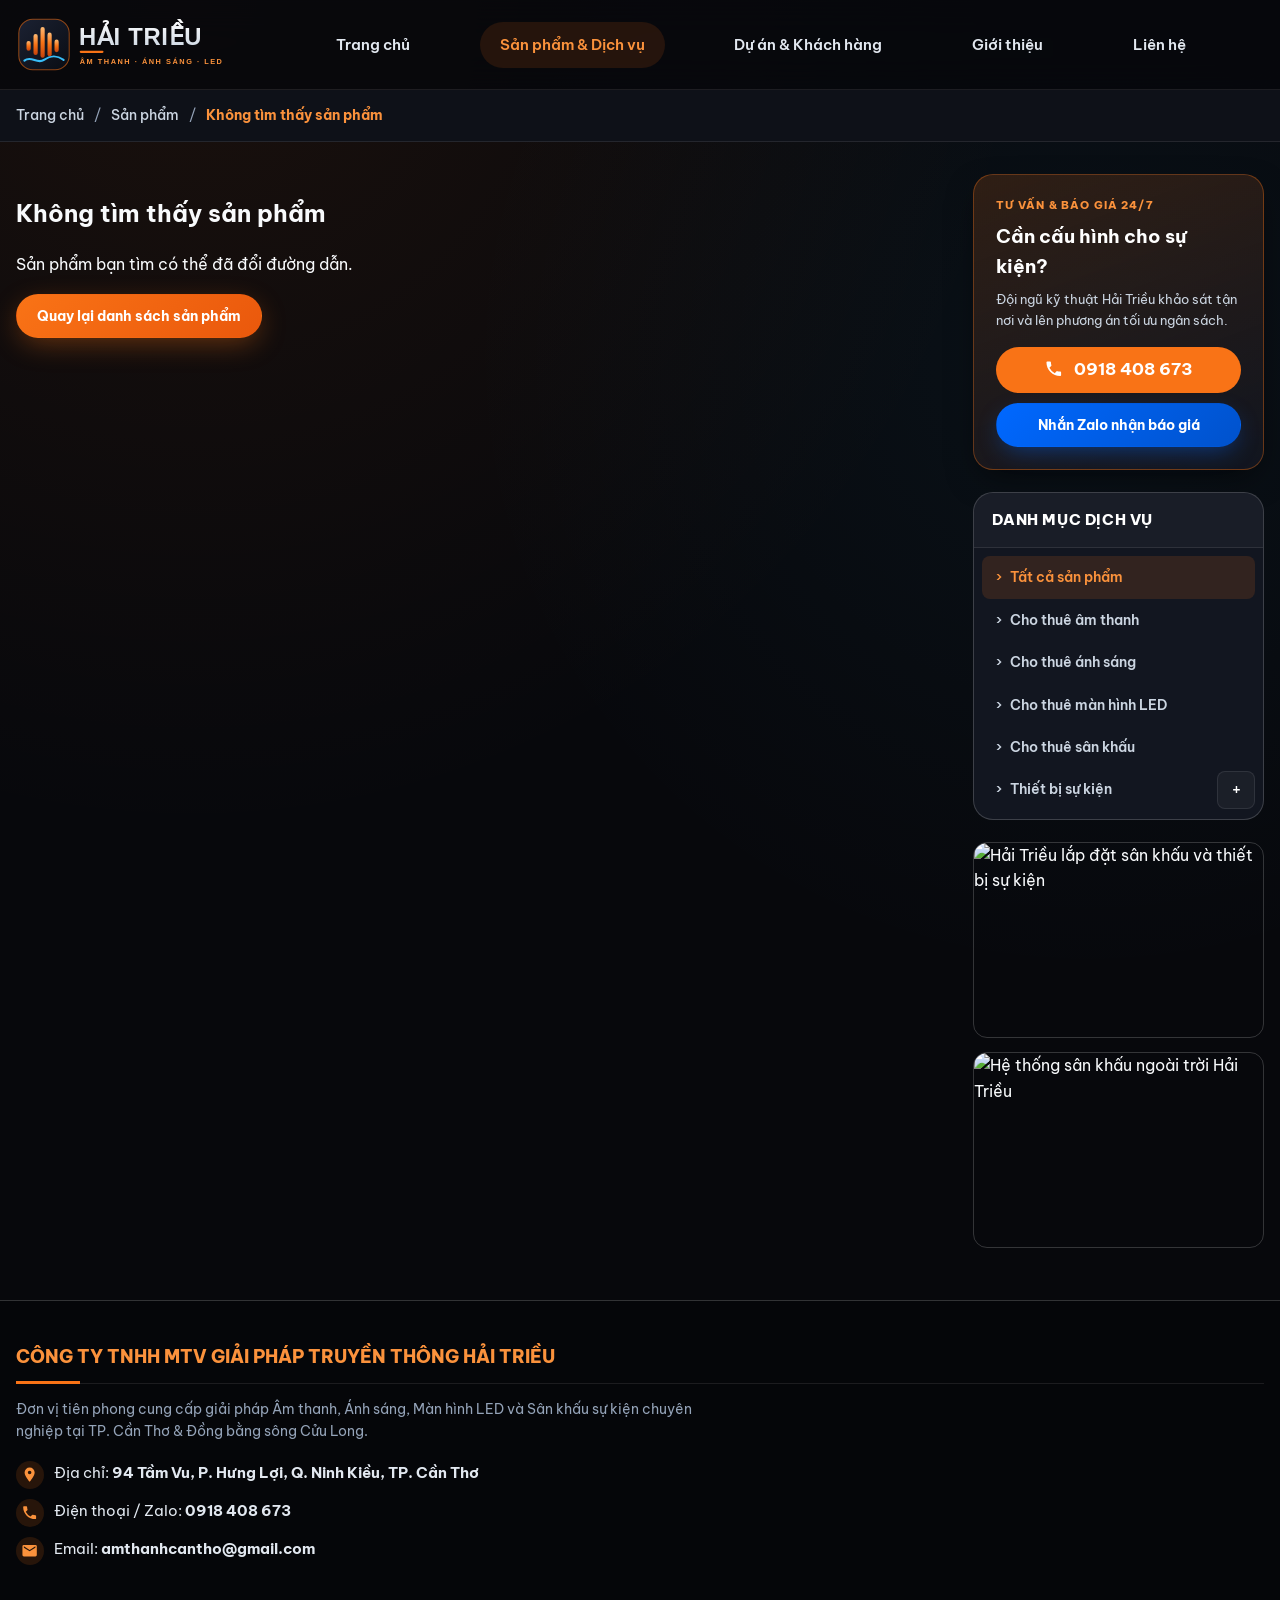
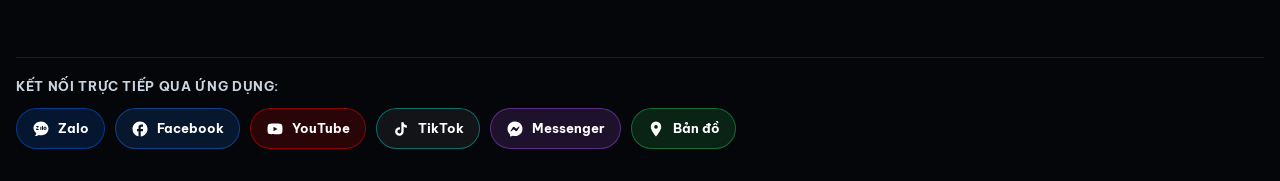
==== chi-tiet-san-pham.html @ ef167475 "up code lan 1" ====
<!doctype html>
<html lang="vi">
<head>
  <meta charset="utf-8">
  <meta name="viewport" content="width=device-width, initial-scale=1">
  <meta name="theme-color" content="#07080c">
  <title>Chi tiết sản phẩm | Công ty Hải Triều</title>
  <link rel="preconnect" href="https://fonts.googleapis.com">
  <link rel="preconnect" href="https://fonts.gstatic.com" crossorigin>
  <link href="https://fonts.googleapis.com/css2?family=Be+Vietnam+Pro:wght@400;500;600;700;800&display=swap" rel="stylesheet">
  <link rel="stylesheet" href="assets/css/styles.css">
</head>
<body class="subpage" data-page="product-detail">
  <header class="site-header">
    <div class="header-inner">
      <a class="brand" href="index.html" aria-label="Hải Triều - về trang chủ">
        <img id="brand-logo" src="" alt="Logo Hải Triều">
      </a>
      <nav class="primary-menu" id="primary-menu" aria-label="Điều hướng chính">
        <a class="nav-link" href="index.html">Trang chủ</a>
        <div class="nav-item nav-item--products is-current" id="products-nav">
          <div class="products-nav-row">
            <a class="nav-link is-current" href="san-pham.html?view=all">Sản phẩm & Dịch vụ</a>
            <button class="submenu-toggle" id="submenu-toggle" type="button"
                    aria-controls="products-submenu" aria-expanded="false"
                    aria-label="Mở danh mục sản phẩm">⌄</button>
          </div>
          <div class="products-submenu" id="products-submenu" aria-label="Danh mục sản phẩm">
            <a href="san-pham.html?danh-muc=cho-thue-am-thanh">Cho thuê âm thanh</a>
            <a href="san-pham.html?danh-muc=cho-thue-anh-sang">Cho thuê ánh sáng</a>
            <a href="san-pham.html?danh-muc=cho-thue-man-hinh-led">Cho thuê màn hình LED</a>
            <a href="san-pham.html?danh-muc=cho-thue-san-khau">Cho thuê sân khấu</a>
            <a href="san-pham.html?danh-muc=thiet-bi">Thiết bị sự kiện</a>
          </div>
        </div>
        <a class="nav-link" href="khach-hang.html">Dự án & Khách hàng</a>
        <a class="nav-link" href="gioi-thieu.html">Giới thiệu</a>
        <a class="nav-link" href="lien-he.html">Liên hệ</a>
      </nav>
      <div class="header-actions">
        <button class="menu-toggle" id="menu-toggle" type="button"
                aria-controls="primary-menu" aria-expanded="false"
                aria-label="Mở menu điều hướng">
          <span></span><span></span><span></span>
        </button>
      </div>
    </div>
  </header>

  <div class="breadcrumb">
    <div class="page-width">
      <a href="index.html">Trang chủ</a><span>/</span><a href="san-pham.html?view=all">Sản phẩm</a><span>/</span><span id="breadcrumb-current">Chi tiết sản phẩm</span>
    </div>
  </div>

  <main class="subpage-layout page-width">
    <section class="subpage-main" id="product-detail-content" aria-live="polite"></section>
    <aside class="subpage-sidebar" id="shared-sidebar"></aside>
  </main>

  <footer class="site-footer home-footer" id="site-footer">
    <div class="footer-inner page-width">
      <div class="footer-company">
        <h2>CÔNG TY TNHH MTV GIẢI PHÁP TRUYỀN THÔNG HẢI TRIỀU</h2>
        <p class="footer-tagline">Đơn vị tiên phong cung cấp giải pháp Âm thanh, Ánh sáng, Màn hình LED và Sân khấu sự kiện chuyên nghiệp tại TP. Cần Thơ & Đồng bằng sông Cửu Long.</p>
        <ul class="contact-list">
          <li>
            <span class="contact-icon" aria-hidden="true"><svg class="icon" viewBox="0 0 24 24"><path d="M12 2a7 7 0 0 0-7 7c0 5.2 7 13 7 13s7-7.8 7-13a7 7 0 0 0-7-7zm0 9.5A2.5 2.5 0 1 1 12 6.5a2.5 2.5 0 0 1 0 5z"/></svg></span>
            <span>Địa chỉ: <a href="https://www.google.com/maps?q=94%20T%E1%BA%A7m%20Vu%2C%20H%C6%B0ng%20L%E1%BB%A3i%2C%20Ninh%20Ki%E1%BB%81u%2C%20C%E1%BA%A7n%20Th%C6%A1" target="_blank" rel="noreferrer"><strong>94 Tầm Vu, P. Hưng Lợi, Q. Ninh Kiều, TP. Cần Thơ</strong></a></span>
          </li>
          <li>
            <span class="contact-icon" aria-hidden="true"><svg class="icon" viewBox="0 0 24 24"><path d="M6.62 10.79a15.05 15.05 0 0 0 6.59 6.59l2.2-2.2a1 1 0 0 1 1.02-.24c1.12.37 2.33.56 3.57.56.55 0 1 .45 1 1V20c0 .55-.45 1-1 1C10.61 21 3 13.39 3 4c0-.55.45-1 1-1h3.5c.55 0 1 .45 1 1 0 1.24.19 2.45.56 3.57a1 1 0 0 1-.25 1.02l-2.19 2.2z"/></svg></span>
            <span>Điện thoại / Zalo: <a href="tel:0918408673"><strong>0918 408 673</strong></a></span>
          </li>
          <li>
            <span class="contact-icon" aria-hidden="true"><svg class="icon" viewBox="0 0 24 24"><path d="M20 4H4a2 2 0 0 0-2 2v12a2 2 0 0 0 2 2h16a2 2 0 0 0 2-2V6a2 2 0 0 0-2-2zm0 4-8 5-8-5V6l8 5 8-5v2z"/></svg></span>
            <span>Email: <a href="mailto:amthanhcantho@gmail.com"><strong>amthanhcantho@gmail.com</strong></a></span>
          </li>
        </ul>
      </div>

        <div class="footer-social-apps">
          <span class="footer-social-apps__title">Kết nối trực tiếp qua ứng dụng:</span>
          <div class="social-app-icons" aria-label="Các kênh mạng xã hội của Hải Triều">
            <a class="social-app-btn social-app-btn--zalo" href="https://zalo.me/0918408673" target="_blank" rel="noreferrer" aria-label="Chat Zalo Hải Triều" title="Chat Zalo: 0918 408 673">
              <svg class="icon" viewBox="0 0 24 24" aria-hidden="true"><path d="M12 2C6.48 2 2 5.92 2 10.75c0 2.75 1.44 5.2 3.7 6.81-.16.92-.58 2.3-1.38 3.24-.2.24-.03.6.28.56 1.56-.21 3.37-.88 4.5-1.47.92.23 1.89.36 2.9.36 5.52 0 10-3.92 10-8.75S17.52 2 12 2zm-3.15 11.25H5.5v-1.2l2.15-2.75H5.65V8.1h3.1v1.2l-2.15 2.75h2.25v1.2zm3.65 0h-1.35v-4.2h1.35v4.2zm2.25 0h-1.35V7.85h1.35v5.4zm2.6 0c-1.25 0-2.15-.88-2.15-2.15s.9-2.15 2.15-2.15 2.15.88 2.15 2.15-.9 2.15-2.15 2.15zm0-3.15c-.52 0-.88.4-.88 1s.36 1 .88 1 .88-.4.88-1-.36-1-.88-1z"/></svg>
              <span>Zalo</span>
            </a>
            <a class="social-app-btn social-app-btn--facebook" href="https://www.facebook.com/amthanhcantho" target="_blank" rel="noreferrer" aria-label="Facebook Hải Triều" title="Facebook: Âm Thanh Ánh Sáng Màn Hình Led Hải Triều">
              <svg class="icon" viewBox="0 0 24 24" aria-hidden="true"><path d="M22 12c0-5.52-4.48-10-10-10S2 6.48 2 12c0 4.84 3.44 8.87 8 9.8V15H8v-3h2V9.5C10 7.57 11.57 6 13.5 6H16v3h-2c-.55 0-1 .45-1 1v2h3v3h-3v6.95c5.05-.5 9-4.76 9-9.95z"/></svg>
              <span>Facebook</span>
            </a>
            <a class="social-app-btn social-app-btn--youtube" href="https://www.youtube.com/results?search_query=%C3%82m+Thanh+%C3%81nh+S%C3%A1ng+M%C3%A0n+H%C3%ACnh+Led+H%E1%BA%A3i+Tri%E1%BB%81u+C%E1%BA%A7n+Th%C6%A1" target="_blank" rel="noreferrer" aria-label="YouTube Hải Triều" title="Xem video sự kiện trên YouTube">
              <svg class="icon" viewBox="0 0 24 24" aria-hidden="true"><path d="M21.58 7.19a2.75 2.75 0 0 0-1.94-1.94C17.92 4.8 12 4.8 12 4.8s-5.92 0-7.64.45a2.75 2.75 0 0 0-1.94 1.94C2 8.9 2 12 2 12s0 3.1.42 4.81a2.75 2.75 0 0 0 1.94 1.94c1.72.45 7.64.45 7.64.45s5.92 0 7.64-.45a2.75 2.75 0 0 0 1.94-1.94C22 15.1 22 12 22 12s0-3.1-.42-4.81zM10 15V9l5.2 3-5.2 3z"/></svg>
              <span>YouTube</span>
            </a>
            <a class="social-app-btn social-app-btn--tiktok" href="https://www.tiktok.com/search?q=%C3%A2m%20thanh%20%C3%A1nh%20s%C3%A1ng%20h%E1%BA%A3i%20tri%E1%BB%81u%20c%E1%BA%A7n%20th%C6%A1" target="_blank" rel="noreferrer" aria-label="TikTok Hải Triều" title="Xem kênh TikTok Hải Triều">
              <svg class="icon" viewBox="0 0 24 24" aria-hidden="true"><path d="M16.6 5.82s.51.5 0 0A4.28 4.28 0 0 1 15.54 3h-3.09v12.4a2.59 2.59 0 0 1-2.59 2.5c-1.42 0-2.6-1.16-2.6-2.6 0-1.72 1.66-3.01 3.37-2.48V9.66c-3.45-.46-6.47 2.22-6.47 5.64 0 3.33 2.76 5.7 5.69 5.7 3.14 0 5.69-2.55 5.69-5.7V9.01a7.35 7.35 0 0 0 4.3 1.38V7.3s-1.88.09-3.24-1.48z"/></svg>
              <span>TikTok</span>
            </a>
            <a class="social-app-btn social-app-btn--messenger" href="https://m.me/amthanhcantho" target="_blank" rel="noreferrer" aria-label="Nhắn tin Messenger Hải Triều" title="Chat qua Facebook Messenger">
              <svg class="icon" viewBox="0 0 24 24" aria-hidden="true"><path d="M12 2C6.36 2 2 6.13 2 11.7c0 2.91 1.19 5.44 3.14 7.17.16.13.26.35.27.57l.05 1.78c.04.57.61.94 1.13.71l1.98-.87c.17-.08.36-.1.55-.06.91.25 1.87.38 2.88.38 5.64 0 10-4.13 10-9.7C22 6.13 17.64 2 12 2zm6 7.46-2.93 4.67a1.5 1.5 0 0 1-2.17.4l-2.34-1.75a.6.6 0 0 0-.72 0l-3.16 2.4c-.42.32-.97-.18-.69-.63l2.93-4.67a1.5 1.5 0 0 1 2.17-.4l2.34 1.75a.6.6 0 0 0 .72 0l3.16-2.4c.42-.32.97.18.69.63z"/></svg>
              <span>Messenger</span>
            </a>
            <a class="social-app-btn social-app-btn--maps" href="https://www.google.com/maps?q=94%20T%E1%BA%A7m%20Vu%2C%20H%C6%B0ng%20L%E1%BB%A3i%2C%20Ninh%20Ki%E1%BB%81u%2C%20C%E1%BA%A7n%20Th%C6%A1" target="_blank" rel="noreferrer" aria-label="Bản đồ chỉ đường tới Hải Triều" title="Mở Google Maps chỉ đường">
              <svg class="icon" viewBox="0 0 24 24" aria-hidden="true"><path d="M12 2a7 7 0 0 0-7 7c0 5.2 7 13 7 13s7-7.8 7-13a7 7 0 0 0-7-7zm0 9.5A2.5 2.5 0 1 1 12 6.5a2.5 2.5 0 0 1 0 5z"/></svg>
              <span>Bản đồ</span>
            </a>
          </div>
        </div>
    </div>
  </footer>

  <button class="back-to-top" id="back-to-top" type="button" aria-label="Lên đầu trang">
    <svg class="icon" viewBox="0 0 24 24" aria-hidden="true"><path d="m12 5-9 9 2.1 2.1L12 9.2l6.9 6.9L21 14z"/></svg>
  </button>

  <script src="assets/js/data.js"></script>
  <script src="assets/js/subpages.js"></script>
</body>
</html>
---- assets/css/styles.css ----
/*
 * GIAO DIỆN HIỆN ĐẠI HẢI TRIỀU PRO-AV (DARK STAGE UI)
 * Thiết kế tối ưu trải nghiệm người dùng trên cả máy tính và điện thoại.
 */
:root {
  color-scheme: dark;
  --color-background: #07080c;
  --color-surface: #0e1118;
  --color-panel: #121620;
  --color-panel-raised: #181d2a;
  --color-text: #f8fafc;
  --color-muted: #94a3b8;
  --color-accent: #f97316;
  --color-accent-hover: #fb923c;
  --color-accent-Soft: rgba(249, 115, 22, 0.14);
  --color-zalo: #0068ff;
  --color-line: rgba(255, 255, 255, 0.09);
  --color-line-strong: rgba(255, 255, 255, 0.18);
  --radius-sm: 8px;
  --radius-md: 14px;
  --radius-lg: 20px;
  --radius-pill: 999px;
  --shadow-card: 0 12px 32px -8px rgba(0, 0, 0, 0.55);
  --shadow-glow: 0 8px 28px -4px rgba(249, 115, 22, 0.38);
  --content-width: 1440px;
  --header-height: 82px;
  --page-gutter: 20px;
}

* {
  box-sizing: border-box;
}

html {
  scroll-behavior: smooth;
  scroll-padding-top: calc(var(--header-height) + 20px);
}

body {
  margin: 0;
  padding-top: var(--header-height);
  background: var(--color-background);
  background-image:
    radial-gradient(circle at 15% 0%, rgba(249, 115, 22, 0.08), transparent 40%),
    radial-gradient(circle at 85% 20%, rgba(56, 189, 248, 0.05), transparent 35%);
  color: var(--color-text);
  font-family: "Be Vietnam Pro", -apple-system, BlinkMacSystemFont, "Segoe UI", Roboto, Arial, sans-serif;
  font-size: 16px;
  line-height: 1.6;
  -webkit-font-smoothing: antialiased;
}

button,
a,
input,
textarea {
  font: inherit;
}

a {
  color: inherit;
  text-decoration: none;
  transition: color 180ms ease, background-color 180ms ease, border-color 180ms ease, transform 180ms ease;
}

button {
  color: inherit;
}

img {
  display: block;
  max-width: 100%;
}

.page-width {
  width: min(100% - 32px, var(--content-width));
  margin-inline: auto;
}

.visually-hidden {
  position: absolute;
  width: 1px;
  height: 1px;
  padding: 0;
  margin: -1px;
  overflow: hidden;
  clip: rect(0, 0, 0, 0);
  white-space: nowrap;
  border: 0;
}

.icon {
  display: inline-block;
  width: 1.15em;
  height: 1.15em;
  fill: currentColor;
  vertical-align: -0.18em;
  flex-shrink: 0;
}

/* -------------------------------------------------------------------------
   BUTTONS & EYEBROWS
   ------------------------------------------------------------------------- */
.section-eyebrow {
  display: inline-flex;
  align-items: center;
  gap: 6px;
  margin-bottom: 8px;
  padding: 4px 12px;
  border-radius: var(--radius-pill);
  border: 1px solid rgba(249, 115, 22, 0.35);
  background: rgba(249, 115, 22, 0.12);
  color: #fb923c;
  font-size: 12px;
  font-weight: 700;
  letter-spacing: 0.08em;
  text-transform: uppercase;
}

.button {
  display: inline-flex;
  min-height: 44px;
  align-items: center;
  justify-content: center;
  gap: 8px;
  padding: 10px 20px;
  border: 1px solid transparent;
  border-radius: var(--radius-pill);
  font-size: 14px;
  font-weight: 700;
  cursor: pointer;
  transition: all 200ms ease;
}

.button:hover {
  transform: translateY(-2px);
}

.button--lg {
  min-height: 50px;
  padding: 12px 26px;
  font-size: 15px;
}

.button--full {
  width: 100%;
}

.button--orange {
  background: linear-gradient(135deg, #f97316 0%, #ea580c 100%);
  color: #fff;
  box-shadow: var(--shadow-glow);
}

.button--orange:hover,
.button--orange:focus-visible {
  background: linear-gradient(135deg, #fb923c 0%, #f97316 100%);
  color: #fff;
}

.button--zalo {
  background: linear-gradient(135deg, #0068ff 0%, #0052cc 100%);
  color: #fff;
  box-shadow: 0 8px 24px -6px rgba(0, 104, 255, 0.45);
}

.button--zalo:hover {
  background: linear-gradient(135deg, #2680ff 0%, #0068ff 100%);
  color: #fff;
}

.button--glass {
  border-color: rgba(255, 255, 255, 0.25);
  background: rgba(255, 255, 255, 0.08);
  backdrop-filter: blur(12px);
  color: #fff;
}

.button--glass:hover {
  border-color: var(--color-accent);
  background: rgba(249, 115, 22, 0.16);
}

.button--outline {
  border-color: var(--color-line-strong);
  background: rgba(255, 255, 255, 0.03);
  color: #fff;
}

.button--outline:hover {
  border-color: var(--color-accent);
  color: var(--color-accent-hover);
  background: rgba(249, 115, 22, 0.08);
}

/* -------------------------------------------------------------------------
   HEADER KÍNH MỜ HIỆN ĐẠI
   ------------------------------------------------------------------------- */
.site-header {
  position: fixed;
  z-index: 100;
  inset: 0 0 auto;
  height: var(--header-height);
  background: rgba(7, 8, 12, 0.84);
  backdrop-filter: blur(18px);
  -webkit-backdrop-filter: blur(18px);
  border-bottom: 1px solid var(--color-line);
  transition: background 200ms ease, box-shadow 200ms ease, border-color 200ms ease;
}

.site-header.is-scrolled {
  background: rgba(7, 8, 12, 0.95);
  border-bottom-color: rgba(249, 115, 22, 0.28);
  box-shadow: 0 10px 30px rgba(0, 0, 0, 0.6);
}

.header-inner {
  position: relative;
  width: min(100%, var(--content-width));
  height: 100%;
  margin: 0 auto;
  padding: 0 16px;
  display: flex;
  align-items: center;
  justify-content: space-between;
  gap: 12px;
}

.brand {
  display: inline-flex;
  align-items: center;
  flex: 0 0 auto;
  width: 200px;
  height: 62px;
}

.brand img {
  width: 100%;
  height: 100%;
  object-fit: contain;
}

.header-actions {
  display: flex;
  align-items: center;
  gap: 8px;
}

.header-search-btn {
  display: inline-flex;
  align-items: center;
  gap: 8px;
  height: 40px;
  padding: 0 14px;
  border-radius: var(--radius-pill);
  border: 1px solid var(--color-line-strong);
  background: rgba(255, 255, 255, 0.05);
  color: var(--color-muted);
  font-size: 13px;
  font-weight: 500;
  cursor: pointer;
  transition: all 180ms ease;
}

.header-search-btn:hover,
.header-search-btn:focus-visible {
  border-color: var(--color-accent);
  background: rgba(249, 115, 22, 0.1);
  color: #fff;
}

.header-search-btn span {
  display: none;
}

.menu-toggle {
  display: inline-flex;
  width: 42px;
  height: 42px;
  padding: 10px 8px;
  border: 1px solid var(--color-line-strong);
  border-radius: var(--radius-sm);
  background: rgba(255, 255, 255, 0.04);
  flex-direction: column;
  justify-content: center;
  gap: 5px;
  cursor: pointer;
}

.menu-toggle span {
  display: block;
  width: 22px;
  height: 2px;
  margin-inline: auto;
  background: #f8fafc;
  transition: transform 180ms ease, opacity 180ms ease;
}

.menu-toggle[aria-expanded="true"] span:first-child {
  transform: translateY(7px) rotate(45deg);
}

.menu-toggle[aria-expanded="true"] span:nth-child(2) {
  opacity: 0;
}

.menu-toggle[aria-expanded="true"] span:last-child {
  transform: translateY(-7px) rotate(-45deg);
}

.primary-menu {
  position: absolute;
  z-index: 101;
  top: 100%;
  left: 0;
  right: 0;
  display: flex;
  max-height: 0;
  overflow: hidden;
  flex-direction: column;
  background: #0d1017;
  border-bottom: 0 solid var(--color-line);
  opacity: 0;
  transition: max-height 240ms ease, opacity 180ms ease;
}

.primary-menu.is-open {
  max-height: 760px;
  border-bottom-width: 1px;
  opacity: 1;
  box-shadow: 0 20px 40px rgba(0, 0, 0, 0.7);
}

.nav-link {
  padding: 14px 20px;
  border-top: 1px solid var(--color-line);
  color: #e2e8f0;
  font-size: 14px;
  font-weight: 600;
}

.nav-link:hover,
.nav-link:focus-visible,
.nav-link.is-current {
  color: var(--color-accent-hover);
}

.nav-item--products {
  position: relative;
  width: 100%;
}

.products-nav-row {
  display: flex;
  align-items: center;
}

.products-nav-row > .nav-link {
  flex: 1 1 auto;
}

.submenu-toggle {
  display: grid;
  width: 48px;
  min-height: 46px;
  flex: 0 0 48px;
  place-items: center;
  border: 0;
  border-top: 1px solid var(--color-line);
  background: transparent;
  color: #fff;
  font-size: 20px;
  cursor: pointer;
}

.products-submenu {
  display: none;
  padding: 6px 12px 10px 24px;
  background: #090b10;
}

.nav-item--products.is-open .products-submenu {
  display: block;
}

.products-submenu a {
  display: flex;
  align-items: center;
  padding: 11px 14px;
  border-radius: var(--radius-sm);
  color: #cbd5e1;
  font-size: 14px;
  font-weight: 500;
}

.products-submenu a:hover,
.products-submenu a:focus-visible,
.products-submenu a.is-current {
  background: rgba(249, 115, 22, 0.14);
  color: var(--color-accent-hover);
}

.header-phone {
  display: inline-flex;
  min-height: 42px;
  align-items: center;
  justify-content: center;
  gap: 8px;
  margin: 12px 20px 16px;
  padding: 8px 18px;
  border-radius: var(--radius-pill);
  background: linear-gradient(135deg, #f97316 0%, #ea580c 100%);
  color: #fff;
  font-size: 14px;
  font-weight: 700;
  white-space: nowrap;
  box-shadow: var(--shadow-glow);
}

.header-phone__pulse {
  width: 8px;
  height: 8px;
  border-radius: 50%;
  background: #fff;
  box-shadow: 0 0 0 0 rgba(255, 255, 255, 0.7);
  animation: pulse-dot 1.8s infinite;
}

@keyframes pulse-dot {
  0% { box-shadow: 0 0 0 0 rgba(255, 255, 255, 0.7); }
  70% { box-shadow: 0 0 0 7px rgba(255, 255, 255, 0); }
  100% { box-shadow: 0 0 0 0 rgba(255, 255, 255, 0); }
}

/* -------------------------------------------------------------------------
   HERO BANNER ĐIỆN ẢNH
   ------------------------------------------------------------------------- */
.hero {
  position: relative;
  width: 100%;
  min-height: 440px;
  height: clamp(440px, 60vh, 660px);
  overflow: hidden;
  background: #050608;
}

.hero-slides,
.hero-slide {
  position: absolute;
  inset: 0;
}

.hero-slide {
  opacity: 0;
  transform: scale(1.04);
  transition: opacity 850ms ease, transform 6000ms ease;
}

.hero-slide.is-active {
  opacity: 1;
  transform: scale(1);
}

.hero-slide img {
  width: 100%;
  height: 100%;
  object-fit: cover;
}

.hero-overlay {
  position: absolute;
  inset: 0;
  z-index: 2;
  display: flex;
  align-items: center;
  background:
    linear-gradient(90deg, rgba(7, 8, 12, 0.82) 0%, rgba(7, 8, 12, 0.35) 55%, rgba(7, 8, 12, 0) 100%),
    linear-gradient(180deg, rgba(7, 8, 12, 0) 60%, rgba(7, 8, 12, 0.75) 100%);
}

.hero-content-wrap {
  padding-block: 40px;
}

.hero-caption {
  max-width: 680px;
}

.hero-badge {
  display: inline-block;
  margin-bottom: 14px;
  padding: 6px 14px;
  border-radius: var(--radius-pill);
  border: 1px solid rgba(249, 115, 22, 0.45);
  background: rgba(249, 115, 22, 0.18);
  backdrop-filter: blur(8px);
  color: #fdba74;
  font-size: 12px;
  font-weight: 700;
  letter-spacing: 0.08em;
}

.hero-title {
  margin: 0 0 14px;
  color: #fff;
  font-size: clamp(26px, 3.6vw, 48px);
  font-weight: 800;
  line-height: 1.15;
  letter-spacing: -0.02em;
  text-shadow: 0 4px 24px rgba(0, 0, 0, 0.5);
}

.hero-subtitle {
  margin: 0 0 26px;
  color: #cbd5e1;
  font-size: clamp(15px, 1.15vw, 18px);
  line-height: 1.6;
}

.hero-cta-group {
  display: flex;
  flex-wrap: wrap;
  gap: 12px;
}

.hero-arrow {
  position: absolute;
  z-index: 3;
  top: 50%;
  display: grid;
  width: 44px;
  height: 44px;
  padding: 0;
  place-items: center;
  border: 1px solid rgba(255, 255, 255, 0.22);
  border-radius: 50%;
  background: rgba(10, 12, 18, 0.65);
  backdrop-filter: blur(8px);
  color: #fff;
  font-size: 28px;
  line-height: 1;
  cursor: pointer;
  transform: translateY(-50%);
  transition: all 180ms ease;
}

.hero-arrow:hover {
  border-color: var(--color-accent);
  background: var(--color-accent);
}

.hero-arrow--previous {
  left: 16px;
}

.hero-arrow--next {
  right: 16px;
}

.hero-dots {
  position: absolute;
  z-index: 3;
  right: 0;
  bottom: 20px;
  left: 0;
  display: flex;
  justify-content: center;
  gap: 8px;
}

.hero-dot {
  width: 10px;
  height: 10px;
  padding: 0;
  border: 0;
  border-radius: var(--radius-pill);
  background: rgba(255, 255, 255, 0.35);
  cursor: pointer;
  transition: all 220ms ease;
}

.hero-dot.is-active {
  width: 30px;
  background: var(--color-accent);
}

/* -------------------------------------------------------------------------
   STATS RIBBON
   ------------------------------------------------------------------------- */
.stats-ribbon {
  position: relative;
  z-index: 4;
  margin-top: -32px;
  margin-bottom: 36px;
}

.stats-grid {
  display: grid;
  grid-template-columns: repeat(2, minmax(0, 1fr));
  gap: 14px;
  padding: 20px;
  border-radius: var(--radius-lg);
  border: 1px solid var(--color-line-strong);
  background: rgba(18, 22, 32, 0.9);
  backdrop-filter: blur(16px);
  box-shadow: var(--shadow-card);
}

.stat-item {
  padding: 10px 14px;
  text-align: center;
  border-radius: var(--radius-sm);
  background: rgba(255, 255, 255, 0.02);
}

.stat-number {
  display: block;
  color: var(--color-accent-hover);
  font-size: clamp(24px, 2.5vw, 34px);
  font-weight: 800;
  line-height: 1.1;
}

.stat-label {
  display: block;
  margin-top: 4px;
  color: var(--color-muted);
  font-size: 13px;
  font-weight: 500;
}

/* -------------------------------------------------------------------------
   INTRO SECTION
   ------------------------------------------------------------------------- */
.intro-section {
  display: grid;
  grid-template-columns: minmax(0, 1fr);
  gap: 28px;
  padding-block: 20px 44px;
}

.intro-copy h2 {
  margin: 0 0 14px;
  color: #fff;
  font-size: clamp(22px, 2.2vw, 32px);
  font-weight: 800;
  line-height: 1.25;
}

.intro-copy p {
  margin: 0 0 14px;
  color: #cbd5e1;
  font-size: 15px;
  line-height: 1.7;
}

.intro-emphasis {
  color: var(--color-accent-hover);
  font-weight: 700;
}

.intro-highlights {
  display: flex;
  flex-wrap: wrap;
  gap: 10px;
  margin: 18px 0 24px;
}

.intro-highlight-chip {
  padding: 7px 14px;
  border-radius: var(--radius-pill);
  border: 1px solid var(--color-line-strong);
  background: var(--color-panel);
  color: #e2e8f0;
  font-size: 13px;
  font-weight: 600;
}

.intro-actions {
  display: flex;
  flex-wrap: wrap;
  align-items: center;
  gap: 16px;
}

.intro-hotline-btn {
  display: inline-flex;
  flex-direction: column;
  padding: 6px 16px;
  border-left: 3px solid var(--color-accent);
  background: rgba(249, 115, 22, 0.08);
  border-radius: 0 var(--radius-sm) var(--radius-sm) 0;
}

.intro-hotline-btn__label {
  color: var(--color-muted);
  font-size: 12px;
}

.intro-hotline-btn strong {
  color: var(--color-accent-hover);
  font-size: 18px;
  font-weight: 800;
}

.intro-photo {
  position: relative;
  margin: 0;
  overflow: hidden;
  border-radius: var(--radius-lg);
  border: 1px solid var(--color-line-strong);
  background: var(--color-panel);
  box-shadow: var(--shadow-card);
}

.intro-photo img {
  width: 100%;
  aspect-ratio: 16 / 11;
  object-fit: cover;
}

.intro-photo__badge {
  position: absolute;
  left: 16px;
  right: 16px;
  bottom: 16px;
  padding: 12px 16px;
  border-radius: var(--radius-md);
  border: 1px solid rgba(255, 255, 255, 0.16);
  background: rgba(10, 13, 20, 0.85);
  backdrop-filter: blur(12px);
}

.intro-photo__badge strong {
  display: block;
  color: var(--color-accent-hover);
  font-size: 15px;
}

.intro-photo__badge span {
  color: #cbd5e1;
  font-size: 13px;
}

/* -------------------------------------------------------------------------
   QUICK CATEGORY PILLS
   ------------------------------------------------------------------------- */
.quick-categories {
  margin-bottom: 36px;
}

.quick-categories__bar {
  display: flex;
  gap: 10px;
  overflow-x: auto;
  padding-bottom: 6px;
  scrollbar-width: none;
}

.quick-categories__bar::-webkit-scrollbar {
  display: none;
}

.quick-cat-pill {
  flex: 0 0 auto;
  padding: 10px 18px;
  border-radius: var(--radius-pill);
  border: 1px solid var(--color-line-strong);
  background: var(--color-panel);
  color: #e2e8f0;
  font-size: 14px;
  font-weight: 600;
}

.quick-cat-pill:hover,
.quick-cat-pill.is-active {
  border-color: var(--color-accent);
  background: linear-gradient(135deg, rgba(249, 115, 22, 0.22), rgba(234, 88, 12, 0.12));
  color: #fff;
}

/* -------------------------------------------------------------------------
   SECTION HEADINGS
   ------------------------------------------------------------------------- */
.section-heading {
  position: relative;
  margin: 0 0 22px;
  padding-bottom: 14px;
  border-bottom: 1px solid var(--color-line);
}

.section-heading--modern {
  display: flex;
  flex-wrap: wrap;
  align-items: flex-end;
  justify-content: space-between;
  gap: 14px;
}

.section-heading h2 {
  margin: 0;
  color: #fff;
  font-size: clamp(20px, 2vw, 28px);
  font-weight: 800;
  letter-spacing: -0.01em;
  text-transform: uppercase;
}

.section-heading h2 a:hover {
  color: var(--color-accent-hover);
}

.section-subtitle {
  margin: 6px 0 0;
  color: var(--color-muted);
  font-size: 14px;
}

.section-more-link {
  display: inline-flex;
  align-items: center;
  padding: 8px 16px;
  border-radius: var(--radius-pill);
  border: 1px solid var(--color-line-strong);
  background: rgba(255, 255, 255, 0.03);
  color: var(--color-accent-hover);
  font-size: 13px;
  font-weight: 700;
  white-space: nowrap;
}

.section-more-link:hover {
  border-color: var(--color-accent);
  background: rgba(249, 115, 22, 0.14);
  color: #fff;
}

.featured-controls,
.news-controls {
  display: flex;
  gap: 8px;
}

.circle-control {
  display: grid;
  width: 40px;
  height: 40px;
  padding: 0;
  place-items: center;
  border: 1px solid var(--color-line-strong);
  border-radius: 50%;
  background: var(--color-panel);
  color: #fff;
  font-size: 22px;
  line-height: 1;
  cursor: pointer;
  transition: all 180ms ease;
}

.circle-control:hover,
.circle-control:focus-visible {
  border-color: var(--color-accent);
  background: var(--color-accent);
  color: #fff;
}

/* -------------------------------------------------------------------------
   PRODUCT CARDS & TRACKS
   ------------------------------------------------------------------------- */
.featured-section {
  padding-bottom: 44px;
}

.featured-track {
  display: grid;
  grid-auto-columns: calc(82% - 8px);
  grid-auto-flow: column;
  gap: 18px;
  overflow-x: auto;
  overscroll-behavior-x: contain;
  scroll-snap-type: x mandatory;
  scrollbar-width: none;
  padding-bottom: 6px;
}

.featured-track::-webkit-scrollbar {
  display: none;
}

.featured-track .product-card {
  scroll-snap-align: start;
}

.product-section {
  padding: 0 0 44px;
  scroll-margin-top: calc(var(--header-height) + 16px);
}

.product-grid {
  display: grid;
  grid-template-columns: minmax(0, 1fr);
  gap: 20px;
}

.product-card,
.archive-card {
  min-width: 0;
  overflow: hidden;
  border-radius: var(--radius-md);
  border: 1px solid var(--color-line);
  background: var(--color-panel);
  box-shadow: 0 8px 24px rgba(0, 0, 0, 0.35);
  transition: transform 240ms ease, border-color 240ms ease, box-shadow 240ms ease;
  display: flex;
  flex-direction: column;
}

.product-card:hover,
.archive-card:hover {
  transform: translateY(-5px);
  border-color: rgba(249, 115, 22, 0.55);
  box-shadow: 0 16px 36px rgba(0, 0, 0, 0.55), 0 0 20px rgba(249, 115, 22, 0.14);
}

.product-card__trigger {
  display: flex;
  width: 100%;
  height: 100%;
  flex-direction: column;
  align-items: stretch;
}

.product-card__image,
.archive-card__img-wrap {
  position: relative;
  display: block;
  overflow: hidden;
  background: #090b10;
}

.product-card__image img,
.archive-card__link img {
  width: 100%;
  aspect-ratio: 1.42 / 1;
  object-fit: cover;
  transition: transform 480ms ease;
}

.product-card:hover .product-card__image img,
.archive-card:hover .archive-card__link img {
  transform: scale(1.06);
}

.product-card__badge {
  position: absolute;
  top: 10px;
  left: 10px;
  z-index: 2;
  padding: 4px 10px;
  border-radius: var(--radius-pill);
  background: rgba(7, 8, 12, 0.78);
  backdrop-filter: blur(8px);
  border: 1px solid rgba(255, 255, 255, 0.15);
  color: #fb923c;
  font-size: 11px;
  font-weight: 700;
}

.product-card__zoom {
  position: absolute;
  right: 10px;
  bottom: 10px;
  padding: 5px 12px;
  border-radius: var(--radius-pill);
  background: rgba(249, 115, 22, 0.92);
  color: #fff;
  font-size: 12px;
  font-weight: 700;
  opacity: 0;
  transform: translateY(6px);
  transition: all 200ms ease;
}

.product-card:hover .product-card__zoom {
  opacity: 1;
  transform: translateY(0);
}

.product-card__body {
  display: flex;
  flex: 1;
  flex-direction: column;
  justify-content: space-between;
  padding: 14px 16px 16px;
}

.product-card__title {
  display: block;
  color: #f8fafc;
  font-size: 15px;
  font-weight: 700;
  line-height: 1.4;
  margin-bottom: 12px;
}

.product-card:hover .product-card__title-text {
  color: var(--color-accent-hover);
}

.product-card__footer {
  display: flex;
  align-items: center;
  justify-content: space-between;
  padding-top: 10px;
  border-top: 1px solid var(--color-line);
}

.product-card__price {
  color: var(--color-muted);
  font-size: 13px;
}

.product-card__price strong {
  color: var(--color-accent-hover);
  font-weight: 700;
}

.product-card__cta {
  color: #f8fafc;
  font-size: 13px;
  font-weight: 700;
}

.product-card:hover .product-card__cta {
  color: var(--color-accent-hover);
}

/* -------------------------------------------------------------------------
   GÓI SỰ KIỆN TRỌN GÓI (COMBO PACKAGES)
   ------------------------------------------------------------------------- */
.packages-section {
  padding-bottom: 48px;
}

.packages-grid {
  display: grid;
  grid-template-columns: minmax(0, 1fr);
  gap: 22px;
}

.package-card {
  display: flex;
  flex-direction: column;
  padding: 26px 24px;
  border-radius: var(--radius-lg);
  border: 1px solid var(--color-line-strong);
  background: linear-gradient(180deg, rgba(24, 29, 42, 0.85) 0%, rgba(14, 17, 24, 0.95) 100%);
  box-shadow: var(--shadow-card);
  transition: transform 220ms ease, border-color 220ms ease;
}

.package-card:hover {
  transform: translateY(-4px);
  border-color: var(--color-accent);
}

.package-card--featured {
  border-color: rgba(249, 115, 22, 0.65);
  background: linear-gradient(180deg, rgba(43, 24, 16, 0.65) 0%, rgba(16, 20, 30, 0.96) 100%);
  box-shadow: 0 18px 42px -10px rgba(249, 115, 22, 0.25);
}

.package-card__top {
  display: flex;
  align-items: center;
  justify-content: space-between;
  gap: 10px;
  margin-bottom: 14px;
}

.package-card__badge {
  padding: 4px 12px;
  border-radius: var(--radius-pill);
  background: var(--color-accent);
  color: #fff;
  font-size: 12px;
  font-weight: 700;
}

.package-card__audience {
  color: var(--color-muted);
  font-size: 13px;
  font-weight: 600;
}

.package-card__title {
  margin: 0 0 10px;
  color: #fff;
  font-size: 21px;
  font-weight: 800;
}

.package-card__desc {
  margin: 0 0 18px;
  color: #cbd5e1;
  font-size: 14px;
  line-height: 1.6;
}

.package-card__list {
  margin: 0 0 24px;
  padding: 0;
  list-style: none;
  display: grid;
  gap: 10px;
  flex: 1;
}

.package-card__list li {
  display: flex;
  align-items: flex-start;
  gap: 10px;
  color: #e2e8f0;
  font-size: 14px;
}

.package-check {
  display: inline-grid;
  width: 20px;
  height: 20px;
  place-items: center;
  border-radius: 50%;
  background: rgba(249, 115, 22, 0.2);
  color: var(--color-accent-hover);
  font-size: 12px;
  font-weight: 800;
  flex-shrink: 0;
}

.package-card__actions {
  display: grid;
  grid-template-columns: 1fr 1fr;
  gap: 10px;
}

/* -------------------------------------------------------------------------
   DỰ ÁN & BÀI VIẾT MỚI (NEWS TRACK)
   ------------------------------------------------------------------------- */
.news-section {
  padding-bottom: 52px;
}

.news-track {
  display: grid;
  grid-auto-columns: calc(82% - 8px);
  grid-auto-flow: column;
  gap: 18px;
  overflow-x: auto;
  overscroll-behavior-x: contain;
  scroll-snap-type: x mandatory;
  scrollbar-width: none;
}

.news-track::-webkit-scrollbar {
  display: none;
}

.news-card {
  min-width: 0;
  scroll-snap-align: start;
  border-radius: var(--radius-md);
  border: 1px solid var(--color-line);
  background: var(--color-panel);
  overflow: hidden;
  cursor: pointer;
  transition: transform 220ms ease, border-color 220ms ease;
}

.news-card:hover {
  transform: translateY(-4px);
  border-color: var(--color-accent);
}

.news-card__img-wrap {
  position: relative;
  overflow: hidden;
}

.news-card img {
  width: 100%;
  aspect-ratio: 16 / 10;
  object-fit: cover;
  transition: transform 450ms ease;
}

.news-card:hover img {
  transform: scale(1.06);
}

.news-card__tag {
  position: absolute;
  top: 10px;
  left: 10px;
  padding: 4px 10px;
  border-radius: var(--radius-pill);
  background: rgba(7, 8, 12, 0.8);
  color: #fb923c;
  font-size: 11px;
  font-weight: 700;
}

.news-card__zoom {
  position: absolute;
  right: 10px;
  bottom: 10px;
  padding: 4px 10px;
  border-radius: var(--radius-pill);
  background: rgba(0, 0, 0, 0.75);
  color: #fff;
  font-size: 12px;
  opacity: 0;
  transition: opacity 180ms ease;
}

.news-card:hover .news-card__zoom {
  opacity: 1;
}

.news-card h3 {
  margin: 0;
  padding: 14px 16px;
  color: #f8fafc;
  font-size: 15px;
  font-weight: 700;
  line-height: 1.45;
}

.news-card:hover h3 {
  color: var(--color-accent-hover);
}

/* -------------------------------------------------------------------------
   CHÂN TRANG HIỆN ĐẠI & ICON ỨNG DỤNG MẠNG XÃ HỘI HẢI TRIỀU
   ------------------------------------------------------------------------- */
.site-footer {
  border-top: 1px solid var(--color-line-strong);
  background: #050609;
  position: relative;
}

.footer-inner {
  display: grid;
  grid-template-columns: minmax(0, 1fr);
  gap: 32px;
  padding-top: 44px;
  padding-bottom: 32px;
}

.footer-company h2 {
  position: relative;
  margin: 0 0 14px;
  padding-bottom: 14px;
  border-bottom: 1px solid var(--color-line);
  color: var(--color-accent-hover);
  font-size: clamp(18px, 1.4vw, 23px);
  font-weight: 800;
  line-height: 1.3;
}

.footer-company h2::after {
  position: absolute;
  bottom: -1px;
  left: 0;
  width: 64px;
  height: 3px;
  background: var(--color-accent);
  content: "";
}

.footer-tagline {
  margin: 0 0 18px;
  color: var(--color-muted);
  font-size: 14px;
  max-width: 680px;
}

.contact-list {
  display: grid;
  gap: 10px;
  margin: 0 0 24px;
  padding: 0;
  list-style: none;
  color: #e2e8f0;
  font-size: 15px;
}

.contact-list li {
  display: flex;
  align-items: flex-start;
  gap: 10px;
}

.contact-icon {
  display: inline-grid;
  width: 28px;
  height: 28px;
  place-items: center;
  border-radius: 50%;
  background: rgba(249, 115, 22, 0.14);
  color: var(--color-accent-hover);
  flex-shrink: 0;
}

.contact-list a:hover {
  color: var(--color-accent-hover);
  text-decoration: underline;
}

/* Dãy nút Icon Mạng Xã Hội & Ứng Dụng Hải Triều dưới chân trang */
.footer-social-apps {
  margin-top: 20px;
  padding-top: 18px;
  border-top: 1px solid var(--color-line);
}

.footer-social-apps__title {
  display: block;
  margin-bottom: 12px;
  color: #cbd5e1;
  font-size: 13px;
  font-weight: 700;
  text-transform: uppercase;
  letter-spacing: 0.05em;
}

.social-app-icons {
  display: flex;
  flex-wrap: wrap;
  gap: 10px;
}

.social-app-btn {
  display: inline-flex;
  align-items: center;
  gap: 8px;
  padding: 9px 15px;
  border-radius: var(--radius-pill);
  border: 1px solid var(--color-line-strong);
  background: var(--color-panel);
  color: #fff;
  font-size: 13px;
  font-weight: 700;
  transition: transform 200ms ease, box-shadow 200ms ease, border-color 200ms ease, background 200ms ease;
}

.social-app-btn .icon {
  width: 18px;
  height: 18px;
}

.social-app-btn:hover {
  transform: translateY(-3px);
  color: #fff;
}

.social-app-btn--zalo {
  border-color: rgba(0, 104, 255, 0.45);
  background: rgba(0, 104, 255, 0.16);
}
.social-app-btn--zalo:hover {
  background: #0068ff;
  border-color: #0068ff;
  box-shadow: 0 8px 20px rgba(0, 104, 255, 0.45);
}

.social-app-btn--facebook {
  border-color: rgba(24, 119, 242, 0.45);
  background: rgba(24, 119, 242, 0.16);
}
.social-app-btn--facebook:hover {
  background: #1877f2;
  border-color: #1877f2;
  box-shadow: 0 8px 20px rgba(24, 119, 242, 0.45);
}

.social-app-btn--youtube {
  border-color: rgba(255, 0, 0, 0.45);
  background: rgba(255, 0, 0, 0.15);
}
.social-app-btn--youtube:hover {
  background: #ff0000;
  border-color: #ff0000;
  box-shadow: 0 8px 20px rgba(255, 0, 0, 0.45);
}

.social-app-btn--tiktok {
  border-color: rgba(0, 242, 234, 0.4);
  background: rgba(255, 255, 255, 0.06);
}
.social-app-btn--tiktok:hover {
  background: linear-gradient(135deg, #00f2ea 0%, #ff0050 100%);
  border-color: transparent;
  box-shadow: 0 8px 20px rgba(255, 0, 80, 0.35);
}

.social-app-btn--messenger {
  border-color: rgba(168, 85, 247, 0.45);
  background: rgba(168, 85, 247, 0.15);
}
.social-app-btn--messenger:hover {
  background: linear-gradient(135deg, #00b2ff 0%, #006aff 50%, #a855f7 100%);
  border-color: transparent;
  box-shadow: 0 8px 20px rgba(0, 106, 255, 0.45);
}

.social-app-btn--maps {
  border-color: rgba(34, 197, 94, 0.45);
  background: rgba(34, 197, 94, 0.15);
}
.social-app-btn--maps:hover {
  background: #16a34a;
  border-color: #16a34a;
  box-shadow: 0 8px 20px rgba(22, 163, 74, 0.45);
}

/* Thẻ Fanpage Facebook ở Footer */
.social-card {
  width: 100%;
  max-width: 440px;
  padding: 18px;
  border-radius: var(--radius-md);
  border: 1px solid var(--color-line-strong);
  background: var(--color-panel);
  box-shadow: var(--shadow-card);
}

.social-card__top {
  display: flex;
  gap: 14px;
  align-items: center;
  margin-bottom: 16px;
}

.social-mark {
  width: 64px;
  height: 64px;
  flex: 0 0 64px;
  padding: 4px;
  border-radius: var(--radius-sm);
  border: 1px solid var(--color-line-strong);
  background: #07080c;
  object-fit: contain;
}

.social-card__identity {
  min-width: 0;
}

.social-card__identity strong {
  display: block;
  color: #fff;
  font-size: 16px;
  font-weight: 700;
  line-height: 1.35;
}

.social-card__identity a:hover strong {
  color: var(--color-accent-hover);
}

.social-card__identity small {
  display: block;
  margin-top: 4px;
  color: var(--color-muted);
  font-size: 13px;
}

.social-card__actions {
  display: flex;
  gap: 10px;
  padding-top: 14px;
  border-top: 1px solid var(--color-line);
}

.social-follow,
.social-share {
  display: inline-flex;
  flex: 1;
  min-height: 38px;
  align-items: center;
  justify-content: center;
  gap: 6px;
  padding: 6px 12px;
  border-radius: var(--radius-sm);
  font-size: 13px;
  font-weight: 700;
}

.social-follow {
  background: #1877f2;
  color: #fff;
}

.social-follow:hover {
  background: #3b82f6;
  color: #fff;
}

.social-share {
  border: 1px solid var(--color-line-strong);
  background: rgba(255, 255, 255, 0.06);
  color: #e2e8f0;
}

.social-share:hover {
  border-color: var(--color-accent);
  color: #fff;
}

.footer-bottom {
  display: flex;
  flex-wrap: wrap;
  align-items: center;
  justify-content: space-between;
  gap: 12px;
  padding-block: 18px 26px;
  border-top: 1px solid var(--color-line);
  color: var(--color-muted);
  font-size: 13px;
}

.copyright,
.credit {
  margin: 0;
}

.credit a {
  color: var(--color-accent-hover);
  font-weight: 700;
}

/* -------------------------------------------------------------------------
   FLOATING CONTACT DOCK & BACK TO TOP
   ------------------------------------------------------------------------- */
.contact-dock {
  position: fixed;
  z-index: 80;
  bottom: 20px;
  left: 14px;
  display: grid;
  gap: 8px;
}

.contact-pill {
  display: inline-flex;
  min-width: 144px;
  min-height: 40px;
  align-items: center;
  gap: 8px;
  padding: 4px 14px 4px 4px;
  border-radius: var(--radius-pill);
  color: #fff;
  font-size: 13px;
  font-weight: 700;
  box-shadow: 0 8px 24px rgba(0, 0, 0, 0.55);
  border: 1px solid rgba(255, 255, 255, 0.16);
}

.contact-pill:hover {
  transform: translateX(4px);
}

.contact-pill--zalo {
  background: linear-gradient(135deg, #0068ff, #0052cc);
}

.contact-pill--fb {
  background: linear-gradient(135deg, #0099ff, #764ba2);
}

.contact-pill--phone {
  background: linear-gradient(135deg, #f97316, #c2410c);
}

.dock-icon {
  display: grid;
  width: 32px;
  height: 32px;
  flex: 0 0 32px;
  place-items: center;
  border-radius: 50%;
  background: #fff;
  color: #0068ff;
  font-size: 10px;
  font-weight: 900;
}

.dock-icon--fb {
  color: #0084ff;
}

.dock-icon--phone {
  background: #fff;
  color: #ea580c;
}

.contact-pill--phone .dock-icon--phone .icon {
  transform-origin: center;
  animation: handset-wiggle 1.8s ease-in-out infinite;
}

@keyframes handset-wiggle {
  0%, 72%, 100% { transform: rotate(0); }
  76% { transform: rotate(-18deg); }
  80% { transform: rotate(18deg); }
  84% { transform: rotate(-14deg); }
  88% { transform: rotate(14deg); }
  92% { transform: rotate(0); }
}

.back-to-top {
  position: fixed;
  z-index: 80;
  right: 18px;
  bottom: 24px;
  display: grid;
  width: 46px;
  height: 46px;
  padding: 0;
  place-items: center;
  border: 1px solid rgba(255, 255, 255, 0.2);
  border-radius: 50%;
  background: linear-gradient(135deg, #f97316, #ea580c);
  color: #fff;
  cursor: pointer;
  opacity: 0;
  pointer-events: none;
  transform: translateY(10px);
  box-shadow: var(--shadow-glow);
  transition: opacity 200ms ease, transform 200ms ease;
}

.back-to-top.is-visible {
  opacity: 1;
  pointer-events: auto;
  transform: translateY(0);
}

.back-to-top:hover {
  transform: translateY(-3px);
}

/* -------------------------------------------------------------------------
   TRANG CON (SUBPAGES: SẢN PHẨM, CHI TIẾT, KHÁCH HÀNG, GIỚI THIỆU, LIÊN HỆ)
   ------------------------------------------------------------------------- */
.subpage .breadcrumb {
  min-height: 52px;
  display: flex;
  align-items: center;
  border-bottom: 1px solid var(--color-line);
  background: var(--color-surface);
  color: var(--color-muted);
  font-size: 14px;
}

.breadcrumb .page-width {
  display: flex;
  flex-wrap: wrap;
  align-items: center;
  gap: 10px;
}

.breadcrumb a {
  color: #cbd5e1;
  font-weight: 500;
}

.breadcrumb a:hover {
  color: var(--color-accent-hover);
}

#breadcrumb-current {
  color: var(--color-accent-hover);
  font-weight: 700;
}

.subpage-layout {
  display: grid;
  grid-template-columns: minmax(0, 1fr);
  gap: 32px;
  padding-block: 32px 52px;
}

.subpage-main {
  min-width: 0;
}

.subpage-title {
  margin: 0;
  color: #fff;
  font-size: clamp(22px, 2.2vw, 30px);
  font-weight: 800;
  line-height: 1.25;
  text-transform: uppercase;
}

/* Thanh công cụ tìm kiếm & lọc trên trang Sản phẩm */
.catalog-toolbar {
  margin-bottom: 24px;
  padding: 20px;
  border-radius: var(--radius-lg);
  border: 1px solid var(--color-line-strong);
  background: var(--color-panel);
}

.catalog-toolbar__top {
  display: flex;
  flex-wrap: wrap;
  align-items: center;
  justify-content: space-between;
  gap: 16px;
  margin-bottom: 16px;
}

.catalog-search-box {
  position: relative;
  flex: 1 1 280px;
  max-width: 420px;
}

.catalog-search-box .icon {
  position: absolute;
  left: 14px;
  top: 50%;
  transform: translateY(-50%);
  color: var(--color-muted);
}

.catalog-search-box input {
  width: 100%;
  height: 44px;
  padding: 0 16px 0 42px;
  border-radius: var(--radius-pill);
  border: 1px solid var(--color-line-strong);
  background: #090b10;
  color: #fff;
  font-size: 14px;
  outline: none;
}

.catalog-search-box input:focus {
  border-color: var(--color-accent);
  box-shadow: 0 0 0 3px rgba(249, 115, 22, 0.2);
}

.catalog-filter-bar {
  display: flex;
  flex-wrap: wrap;
  gap: 8px;
}

.catalog-filter-pill {
  padding: 8px 15px;
  border-radius: var(--radius-pill);
  border: 1px solid var(--color-line);
  background: rgba(255, 255, 255, 0.03);
  color: #cbd5e1;
  font-size: 13px;
  font-weight: 600;
}

.catalog-filter-pill:hover,
.catalog-filter-pill.is-active {
  border-color: var(--color-accent);
  background: var(--color-accent);
  color: #fff;
}

.archive-grid {
  display: grid;
  grid-template-columns: minmax(0, 1fr);
  gap: 20px;
}

.archive-card__link {
  display: flex;
  flex-direction: column;
  flex: 1;
}

.archive-card__link h2 {
  margin: 0;
  padding: 14px 16px 10px;
  color: #f8fafc;
  font-size: 15px;
  font-weight: 700;
  line-height: 1.4;
}

.archive-card__footer {
  display: flex;
  align-items: center;
  justify-content: space-between;
  margin: 0 16px 14px;
  padding-top: 10px;
  border-top: 1px solid var(--color-line);
}

.archive-card__footer p {
  margin: 0;
  color: var(--color-muted);
  font-size: 13px;
}

.archive-card__footer p a {
  color: var(--color-accent-hover);
  font-weight: 700;
}

.archive-card__zalo {
  padding: 4px 10px;
  border-radius: var(--radius-pill);
  background: rgba(0, 104, 255, 0.16);
  color: #60a5fa;
  font-size: 12px;
  font-weight: 700;
}

.archive-card__zalo:hover {
  background: #0068ff;
  color: #fff;
}

.archive-pagination {
  display: flex;
  justify-content: center;
  flex-wrap: wrap;
  gap: 8px;
  margin: 32px 0 8px;
}

.archive-pagination a {
  min-width: 40px;
  min-height: 40px;
  display: grid;
  place-items: center;
  padding: 0 12px;
  border-radius: var(--radius-sm);
  border: 1px solid var(--color-line-strong);
  background: var(--color-panel);
  color: #e2e8f0;
  font-weight: 700;
}

.archive-pagination a.is-current,
.archive-pagination a:hover {
  border-color: var(--color-accent);
  background: var(--color-accent);
  color: #fff;
}

/* Sidebar hiện đại */
.subpage-sidebar {
  display: grid;
  align-content: start;
  gap: 22px;
}

.sidebar-cta-card {
  padding: 22px;
  border-radius: var(--radius-lg);
  border: 1px solid rgba(249, 115, 22, 0.35);
  background: linear-gradient(160deg, rgba(249, 115, 22, 0.16) 0%, rgba(18, 22, 32, 0.96) 100%);
  box-shadow: var(--shadow-card);
}

.sidebar-cta-card__eyebrow {
  display: block;
  color: var(--color-accent-hover);
  font-size: 11px;
  font-weight: 800;
  letter-spacing: 0.08em;
  margin-bottom: 6px;
}

.sidebar-cta-card h3 {
  margin: 0 0 8px;
  color: #fff;
  font-size: 19px;
}

.sidebar-cta-card p {
  margin: 0 0 16px;
  color: #cbd5e1;
  font-size: 13px;
}

.sidebar-hotline {
  display: flex;
  align-items: center;
  justify-content: center;
  gap: 10px;
  min-height: 46px;
  margin-bottom: 10px;
  padding: 8px 16px;
  border-radius: var(--radius-pill);
  background: var(--color-accent);
  color: #fff;
  font-size: 17px;
  font-weight: 800;
}

.sidebar-categories {
  overflow: hidden;
  border-radius: var(--radius-lg);
  border: 1px solid var(--color-line-strong);
  background: var(--color-panel);
}

.sidebar-categories h2 {
  margin: 0;
  padding: 15px 18px;
  border-bottom: 1px solid var(--color-line);
  background: rgba(255, 255, 255, 0.03);
  color: #fff;
  font-size: 15px;
  font-weight: 800;
  letter-spacing: 0.04em;
}

.sidebar-categories > div {
  display: grid;
  padding: 8px;
}

.sidebar-categories a {
  display: flex;
  align-items: center;
  gap: 8px;
  padding: 10px 14px;
  border-radius: var(--radius-sm);
  color: #cbd5e1;
  font-size: 14px;
  font-weight: 600;
}

.sidebar-categories a:hover,
.sidebar-categories a.is-current {
  background: rgba(249, 115, 22, 0.14);
  color: var(--color-accent-hover);
}

.sidebar-equipment__row {
  display: flex;
  align-items: center;
}

.sidebar-equipment__row > a {
  flex: 1;
}

.sidebar-equipment-toggle {
  width: 38px;
  height: 38px;
  border: 1px solid var(--color-line);
  border-radius: var(--radius-sm);
  background: rgba(255, 255, 255, 0.04);
  color: #fff;
  font-size: 18px;
  cursor: pointer;
}

.sidebar-subcategories {
  padding: 4px 0 4px 18px;
  display: grid;
  gap: 2px;
}

.sidebar-subcategories[hidden] {
  display: none !important;
}

.sidebar-photos {
  display: grid;
  gap: 14px;
}

.sidebar-photos img {
  width: 100%;
  aspect-ratio: 1.48;
  border-radius: var(--radius-md);
  border: 1px solid var(--color-line-strong);
  object-fit: cover;
}

/* -------------------------------------------------------------------------
   CHI TIẾT SẢN PHẨM ĐẦY ĐỦ & HIỆN ĐẠI
   ------------------------------------------------------------------------- */
.product-detail__top {
  display: grid;
  grid-template-columns: minmax(0, 1fr);
  gap: 28px;
  padding: 24px;
  border-radius: var(--radius-lg);
  border: 1px solid var(--color-line-strong);
  background: var(--color-panel);
}

.product-detail__image {
  position: relative;
  height: 380px;
  display: grid;
  place-items: center;
  border-radius: var(--radius-md);
  border: 1px solid var(--color-line);
  background: #07080c;
  overflow: hidden;
  cursor: zoom-in;
}

.product-detail__image img {
  width: 100%;
  height: 100%;
  object-fit: contain;
}

.product-detail__zoom-hint {
  position: absolute;
  right: 12px;
  bottom: 12px;
  padding: 5px 12px;
  border-radius: var(--radius-pill);
  background: rgba(0, 0, 0, 0.72);
  color: #cbd5e1;
  font-size: 12px;
}

.product-detail__thumbnail {
  width: 110px;
  height: 74px;
  margin-top: 14px;
  padding: 4px;
  border-radius: var(--radius-sm);
  border: 2px solid var(--color-accent);
  background: #07080c;
  cursor: pointer;
}

.product-detail__thumbnail img {
  width: 100%;
  height: 100%;
  object-fit: cover;
  border-radius: 4px;
}

.product-detail__meta {
  display: flex;
  flex-wrap: wrap;
  align-items: center;
  gap: 10px;
  margin-bottom: 12px;
}

.product-detail__cat-tag {
  padding: 4px 12px;
  border-radius: var(--radius-pill);
  background: rgba(249, 115, 22, 0.16);
  color: var(--color-accent-hover);
  font-size: 12px;
  font-weight: 700;
}

.product-detail__status {
  color: #4ade80;
  font-size: 13px;
  font-weight: 600;
}

.product-detail__copy h1 {
  margin: 0 0 16px;
  color: #fff;
  font-size: clamp(22px, 2.2vw, 30px);
  line-height: 1.25;
}

.product-detail__price-box {
  margin-bottom: 18px;
  padding: 14px 18px;
  border-radius: var(--radius-md);
  border: 1px solid rgba(249, 115, 22, 0.3);
  background: rgba(249, 115, 22, 0.08);
}

.product-detail__price-label {
  display: block;
  color: #cbd5e1;
  font-size: 13px;
}

.product-detail__price-value {
  display: block;
  color: var(--color-accent-hover);
  font-size: 22px;
  font-weight: 800;
  margin-block: 2px;
}

.product-detail__price-box small {
  color: var(--color-muted);
  font-size: 12px;
}

.product-detail__summary {
  margin: 0 0 20px;
  color: #cbd5e1;
  font-size: 15px;
}

.product-detail__cta-group {
  display: flex;
  flex-wrap: wrap;
  gap: 10px;
  margin-bottom: 22px;
}

.product-detail__Perks {
  display: grid;
  grid-template-columns: repeat(auto-fit, minmax(150px, 1fr));
  gap: 10px;
  padding-top: 16px;
  border-top: 1px solid var(--color-line);
}

.product-detail__Perks div {
  padding: 10px 12px;
  border-radius: var(--radius-sm);
  background: rgba(255, 255, 255, 0.03);
}

.product-detail__Perks strong {
  display: block;
  color: #fff;
  font-size: 13px;
}

.product-detail__Perks span {
  color: var(--color-muted);
  font-size: 12px;
}

.product-detail__information {
  margin-top: 28px;
  border-radius: var(--radius-lg);
  border: 1px solid var(--color-line-strong);
  background: var(--color-panel);
  overflow: hidden;
}

.product-detail__information h2 {
  margin: 0;
  padding: 16px 24px;
  border-bottom: 1px solid var(--color-line);
  background: rgba(249, 115, 22, 0.12);
  color: var(--color-accent-hover);
  font-size: 17px;
  font-weight: 800;
}

.product-detail__information-body {
  padding: 24px;
  color: #cbd5e1;
}

.product-detail__information-body h3 {
  margin: 18px 0 12px;
  color: #fff;
  font-size: 16px;
}

.detail-highlights-list {
  margin: 0 0 20px;
  padding: 0;
  list-style: none;
  display: grid;
  gap: 10px;
}

.detail-highlights-list li {
  display: flex;
  align-items: flex-start;
  gap: 10px;
}

.detail-check {
  color: var(--color-accent-hover);
  font-weight: 800;
}

.detail-note-box {
  padding: 14px 18px;
  border-radius: var(--radius-md);
  border-left: 4px solid var(--color-accent);
  background: rgba(255, 255, 255, 0.03);
  color: #e2e8f0;
  font-size: 14px;
}

.detail-note-box a {
  color: var(--color-accent-hover);
  font-weight: 800;
}

.product-detail__related {
  position: relative;
  margin-top: 36px;
}

.product-detail__related-controls {
  display: flex;
  justify-content: flex-end;
  gap: 8px;
  margin-bottom: 12px;
}

.product-detail__related .product-grid {
  display: flex;
  gap: 16px;
  overflow-x: auto;
  scroll-behavior: smooth;
  scrollbar-width: none;
}

.product-detail__related .product-grid::-webkit-scrollbar {
  display: none;
}

.product-detail__related .product-card {
  flex: 0 0 calc((100% - 32px) / 3);
}

/* -------------------------------------------------------------------------
   TRANG KHÁCH HÀNG, GIỚI THIỆU & LIÊN HỆ
   ------------------------------------------------------------------------- */
.subpage-header-block {
  margin-bottom: 28px;
}

.subpage-lead {
  margin: 10px 0 0;
  color: var(--color-muted);
  font-size: 15px;
}

.customer-list {
  display: grid;
  gap: 20px;
}

.customer-row {
  display: grid;
  grid-template-columns: minmax(0, 1fr);
  gap: 20px;
  padding: 18px;
  border-radius: var(--radius-lg);
  border: 1px solid var(--color-line-strong);
  background: var(--color-panel);
  cursor: pointer;
  transition: transform 200ms ease, border-color 200ms ease;
}

.customer-row:hover {
  transform: translateY(-3px);
  border-color: var(--color-accent);
}

.customer-row__img-wrap {
  position: relative;
  overflow: hidden;
  border-radius: var(--radius-md);
}

.customer-row img {
  width: 100%;
  aspect-ratio: 16 / 10;
  object-fit: cover;
  transition: transform 400ms ease;
}

.customer-row:hover img {
  transform: scale(1.05);
}

.customer-row__zoom {
  position: absolute;
  right: 10px;
  bottom: 10px;
  padding: 4px 10px;
  border-radius: var(--radius-pill);
  background: rgba(0, 0, 0, 0.72);
  color: #fff;
  font-size: 12px;
}

.customer-row__tag {
  display: inline-block;
  margin-bottom: 8px;
  padding: 3px 10px;
  border-radius: var(--radius-pill);
  background: rgba(249, 115, 22, 0.14);
  color: var(--color-accent-hover);
  font-size: 12px;
  font-weight: 700;
}

.customer-row h2 {
  margin: 0 0 10px;
  color: #fff;
  font-size: 19px;
  line-height: 1.35;
}

.customer-row p {
  margin: 0 0 14px;
  color: var(--color-muted);
  font-size: 14px;
}

.customer-row__action {
  color: var(--color-accent-hover);
  font-size: 13px;
  font-weight: 700;
}

/* Giới thiệu */
.about-page {
  padding-block: 32px 56px;
}

.about-hero-card {
  margin-bottom: 32px;
  padding: 28px;
  border-radius: var(--radius-lg);
  border: 1px solid var(--color-line-strong);
  background: var(--color-panel);
}

.about-hero-card h1 {
  margin: 0 0 16px;
  color: #fff;
  font-size: clamp(22px, 2.4vw, 34px);
}

.about-hero-card p {
  margin: 0 0 14px;
  color: #cbd5e1;
}

.about-hero-card strong {
  color: var(--color-accent-hover);
}

.about-page-gallery--grid {
  display: grid;
  grid-template-columns: repeat(auto-fill, minmax(280px, 1fr));
  gap: 18px;
  margin-bottom: 36px;
}

.about-gallery-card {
  margin: 0;
  overflow: hidden;
  border-radius: var(--radius-md);
  border: 1px solid var(--color-line);
  background: var(--color-panel);
  cursor: zoom-in;
  transition: transform 200ms ease, border-color 200ms ease;
}

.about-gallery-card:hover {
  transform: translateY(-4px);
  border-color: var(--color-accent);
}

.about-gallery-card img {
  width: 100%;
  aspect-ratio: 16 / 11;
  object-fit: cover;
}

.about-gallery-card figcaption {
  padding: 10px 14px;
  color: #cbd5e1;
  font-size: 13px;
  text-align: center;
}

.about-page-brand-gallery {
  text-align: center;
  margin-block: 24px 36px;
}

.about-page-brand-gallery h2 {
  margin: 6px 0 8px;
  color: #fff;
  font-size: clamp(20px, 2vw, 28px);
}

.about-page-brand-gallery > p {
  margin: 0 0 24px;
  color: var(--color-muted);
}

.about-values-grid {
  display: grid;
  grid-template-columns: minmax(0, 1fr);
  gap: 20px;
}

.about-value-card {
  padding: 24px;
  border-radius: var(--radius-lg);
  border: 1px solid var(--color-line-strong);
  background: var(--color-panel);
}

.about-value-card h2 {
  margin: 0 0 10px;
  color: var(--color-accent-hover);
  font-size: 18px;
}

.about-value-card p {
  margin: 0;
  color: #cbd5e1;
}

/* Trang Liên hệ */
.contact-page {
  display: grid;
  grid-template-columns: minmax(0, 1fr);
  gap: 32px;
  padding-block: 32px 56px;
}

.contact-page-info h1 {
  margin: 0 0 12px;
  color: #fff;
  font-size: clamp(20px, 2vw, 28px);
  line-height: 1.3;
}

.contact-lead {
  margin: 0 0 22px;
  color: var(--color-muted);
}

.contact-cards-grid {
  display: grid;
  grid-template-columns: minmax(0, 1fr);
  gap: 12px;
  margin-bottom: 24px;
}

.contact-quick-card {
  display: flex;
  align-items: center;
  gap: 14px;
  padding: 14px 16px;
  border-radius: var(--radius-md);
  border: 1px solid var(--color-line-strong);
  background: var(--color-panel);
}

.contact-quick-card:hover {
  border-color: var(--color-accent);
  transform: translateY(-2px);
}

.contact-quick-card__icon {
  display: grid;
  width: 44px;
  height: 44px;
  flex: 0 0 44px;
  place-items: center;
  border-radius: 50%;
  background: rgba(249, 115, 22, 0.16);
  color: var(--color-accent-hover);
  font-weight: 800;
}

.contact-quick-card__icon--zalo {
  background: rgba(0, 104, 255, 0.2);
  color: #60a5fa;
  font-size: 12px;
}

.contact-quick-card small {
  display: block;
  color: var(--color-muted);
  font-size: 12px;
}

.contact-quick-card strong {
  color: #fff;
  font-size: 15px;
}

.contact-map {
  width: 100%;
  height: 360px;
  border: 1px solid var(--color-line-strong);
  border-radius: var(--radius-lg);
  background: #111;
}

.contact-form-card {
  padding: 28px;
  border-radius: var(--radius-lg);
  border: 1px solid var(--color-line-strong);
  background: var(--color-panel);
  box-shadow: var(--shadow-card);
}

.contact-form-card h2 {
  margin: 0 0 6px;
  color: #fff;
  font-size: 22px;
}

.contact-form-card__sub {
  margin: 0 0 20px;
  color: var(--color-muted);
  font-size: 14px;
}

.contact-page-form {
  display: grid;
  gap: 14px;
}

.contact-page-form label {
  font-size: 14px;
  font-weight: 600;
  color: #e2e8f0;
  margin-bottom: -6px;
}

.contact-page-form label span {
  color: var(--color-accent-hover);
}

.contact-page-form input,
.contact-page-form textarea {
  width: 100%;
  min-height: 44px;
  padding: 10px 14px;
  border: 1px solid var(--color-line-strong);
  border-radius: var(--radius-sm);
  background: #090b10;
  color: #fff;
  outline: none;
}

.contact-page-form input:focus,
.contact-page-form textarea:focus {
  border-color: var(--color-accent);
  box-shadow: 0 0 0 3px rgba(249, 115, 22, 0.18);
}

.contact-form-actions {
  display: flex;
  flex-wrap: wrap;
  gap: 12px;
  margin-top: 6px;
}

.form-status:not(:empty) {
  margin: 8px 0 0;
  padding: 10px 14px;
  border-radius: var(--radius-sm);
  background: rgba(34, 197, 94, 0.15);
  color: #86efac;
  font-size: 13px;
}

/* -------------------------------------------------------------------------
   LIGHTBOX & SEARCH MODALS
   ------------------------------------------------------------------------- */
.lightbox-modal,
.search-modal {
  position: fixed;
  inset: 0;
  z-index: 200;
  display: grid;
  place-items: center;
  padding: 20px;
}

.lightbox-modal[hidden],
.search-modal[hidden] {
  display: none !important;
}

.lightbox-modal__backdrop,
.search-modal__backdrop {
  position: absolute;
  inset: 0;
  background: rgba(4, 6, 10, 0.88);
  backdrop-filter: blur(10px);
}

.lightbox-modal__content {
  position: relative;
  z-index: 1;
  max-width: min(1100px, 94vw);
  max-height: 90vh;
  display: flex;
  align-items: center;
}

.lightbox-modal__figure {
  margin: 0;
  text-align: center;
}

.lightbox-modal__figure img {
  max-height: 80vh;
  width: auto;
  margin-inline: auto;
  border-radius: var(--radius-md);
  border: 1px solid var(--color-line-strong);
}

.lightbox-modal__figure figcaption {
  margin-top: 12px;
  color: #e2e8f0;
  font-size: 14px;
  font-weight: 600;
}

.lightbox-modal__close {
  position: absolute;
  top: -42px;
  right: 0;
  width: 38px;
  height: 38px;
  border-radius: 50%;
  border: 1px solid var(--color-line-strong);
  background: var(--color-panel);
  color: #fff;
  cursor: pointer;
}

.lightbox-modal__nav {
  position: absolute;
  top: 50%;
  transform: translateY(-50%);
  width: 44px;
  height: 44px;
  border-radius: 50%;
  border: 1px solid var(--color-line-strong);
  background: rgba(14, 17, 24, 0.85);
  color: #fff;
  font-size: 28px;
  cursor: pointer;
}

.lightbox-modal__nav--prev { left: -56px; }
.lightbox-modal__nav--next { right: -56px; }

.search-modal__dialog {
  position: relative;
  z-index: 1;
  width: min(680px, 96vw);
  max-height: 82vh;
  display: flex;
  flex-direction: column;
  border-radius: var(--radius-lg);
  border: 1px solid var(--color-line-strong);
  background: var(--color-panel);
  box-shadow: 0 24px 60px rgba(0, 0, 0, 0.75);
  overflow: hidden;
}

.search-modal__header {
  display: flex;
  align-items: center;
  gap: 12px;
  padding: 16px 20px;
  border-bottom: 1px solid var(--color-line);
  background: #0a0d14;
}

.search-modal__header input {
  flex: 1;
  border: 0;
  background: transparent;
  color: #fff;
  font-size: 16px;
  outline: none;
}

.search-modal__close {
  padding: 4px 10px;
  border-radius: 6px;
  border: 1px solid var(--color-line-strong);
  background: var(--color-panel);
  color: var(--color-muted);
  font-size: 12px;
  cursor: pointer;
}

.search-modal__body {
  padding: 14px;
  overflow-y: auto;
}

.search-results-list {
  display: grid;
  gap: 8px;
}

.search-result-item {
  display: flex;
  align-items: center;
  gap: 14px;
  padding: 10px 12px;
  border-radius: var(--radius-sm);
  background: rgba(255, 255, 255, 0.02);
}

.search-result-item:hover {
  background: rgba(249, 115, 22, 0.14);
}

.search-result-item img {
  width: 64px;
  height: 48px;
  object-fit: cover;
  border-radius: 6px;
  flex-shrink: 0;
}

.search-result-item__info {
  flex: 1;
  min-width: 0;
}

.search-result-item__info strong {
  display: block;
  color: #fff;
  font-size: 14px;
}

.search-result-item__info span {
  color: var(--color-muted);
  font-size: 12px;
}

.search-result-item__arrow {
  color: var(--color-accent-hover);
  font-weight: 800;
}

.search-modal__empty {
  padding: 28px 16px;
  text-align: center;
  color: var(--color-muted);
}

.search-modal__empty a {
  color: var(--color-accent-hover);
  font-weight: 700;
}

/* -------------------------------------------------------------------------
   RESPONSIVE BREAKPOINTS
   ------------------------------------------------------------------------- */
@media (min-width: 640px) {
  .header-search-btn span {
    display: inline;
  }

  .stats-grid {
    grid-template-columns: repeat(4, minmax(0, 1fr));
  }

  .product-grid,
  .archive-grid {
    grid-template-columns: repeat(2, minmax(0, 1fr));
  }

  .featured-track,
  .news-track {
    grid-auto-columns: calc(50% - 9px);
  }

  .customer-row {
    grid-template-columns: 260px minmax(0, 1fr);
    align-items: center;
  }

  .contact-cards-grid,
  .about-values-grid {
    grid-template-columns: repeat(2, minmax(0, 1fr));
  }
}

@media (min-width: 1024px) {
  :root {
    --header-height: 90px;
  }

  .brand {
    width: 210px;
    height: 72px;
  }

  .menu-toggle {
    display: none;
  }

  .primary-menu {
    position: static;
    display: flex;
    flex: 1 1 auto;
    max-height: none;
    overflow: visible;
    flex-direction: row;
    align-items: center;
    justify-content: space-evenly;
    gap: 4px;
    margin-left: 32px;
    background: transparent;
    border: 0;
    opacity: 1;
    box-shadow: none;
  }

  .nav-link {
    padding: 11px 20px;
    border: 0;
    border-radius: var(--radius-pill);
    font-size: 15px;
    white-space: nowrap;
  }

  .nav-link:hover,
  .nav-link.is-current {
    background: rgba(249, 115, 22, 0.12);
    color: var(--color-accent-hover);
  }

  .nav-item--products {
    width: auto;
  }

  .submenu-toggle {
    display: none;
  }

  .products-submenu {
    position: absolute;
    z-index: 105;
    top: 100%;
    left: 0;
    min-width: 250px;
    padding: 8px;
    border-radius: var(--radius-md);
    border: 1px solid var(--color-line-strong);
    background: rgba(14, 17, 24, 0.96);
    backdrop-filter: blur(16px);
    box-shadow: 0 18px 40px rgba(0, 0, 0, 0.65);
  }

  .nav-item--products:hover .products-submenu,
  .nav-item--products:focus-within .products-submenu {
    display: block;
  }

  .header-phone {
    margin: 0 0 0 8px;
  }

  .intro-section {
    grid-template-columns: minmax(0, 1.25fr) minmax(0, 0.95fr);
    align-items: center;
    gap: 48px;
  }

  .packages-grid {
    grid-template-columns: repeat(3, minmax(0, 1fr));
  }

  .product-grid {
    grid-template-columns: repeat(4, minmax(0, 1fr));
  }

  .archive-grid {
    grid-template-columns: repeat(3, minmax(0, 1fr));
  }

  .featured-track,
  .news-track {
    grid-auto-columns: calc(25% - 14px);
  }

  .subpage-layout {
    grid-template-columns: minmax(0, 3fr) minmax(290px, 0.95fr);
    gap: 40px;
  }

  .product-detail__top {
    grid-template-columns: minmax(0, 1.15fr) minmax(0, 1fr);
  }

  .contact-page {
    grid-template-columns: minmax(0, 1.05fr) minmax(0, 0.95fr);
    gap: 44px;
  }

  .footer-inner {
    grid-template-columns: minmax(0, 1fr);
    align-items: start;
    gap: 48px;
  }
}

@media (max-width: 760px) {
  .lightbox-modal__nav {
    display: none;
  }
  .product-detail__related .product-card {
    flex-basis: calc((100% - 16px) / 2);
  }
}
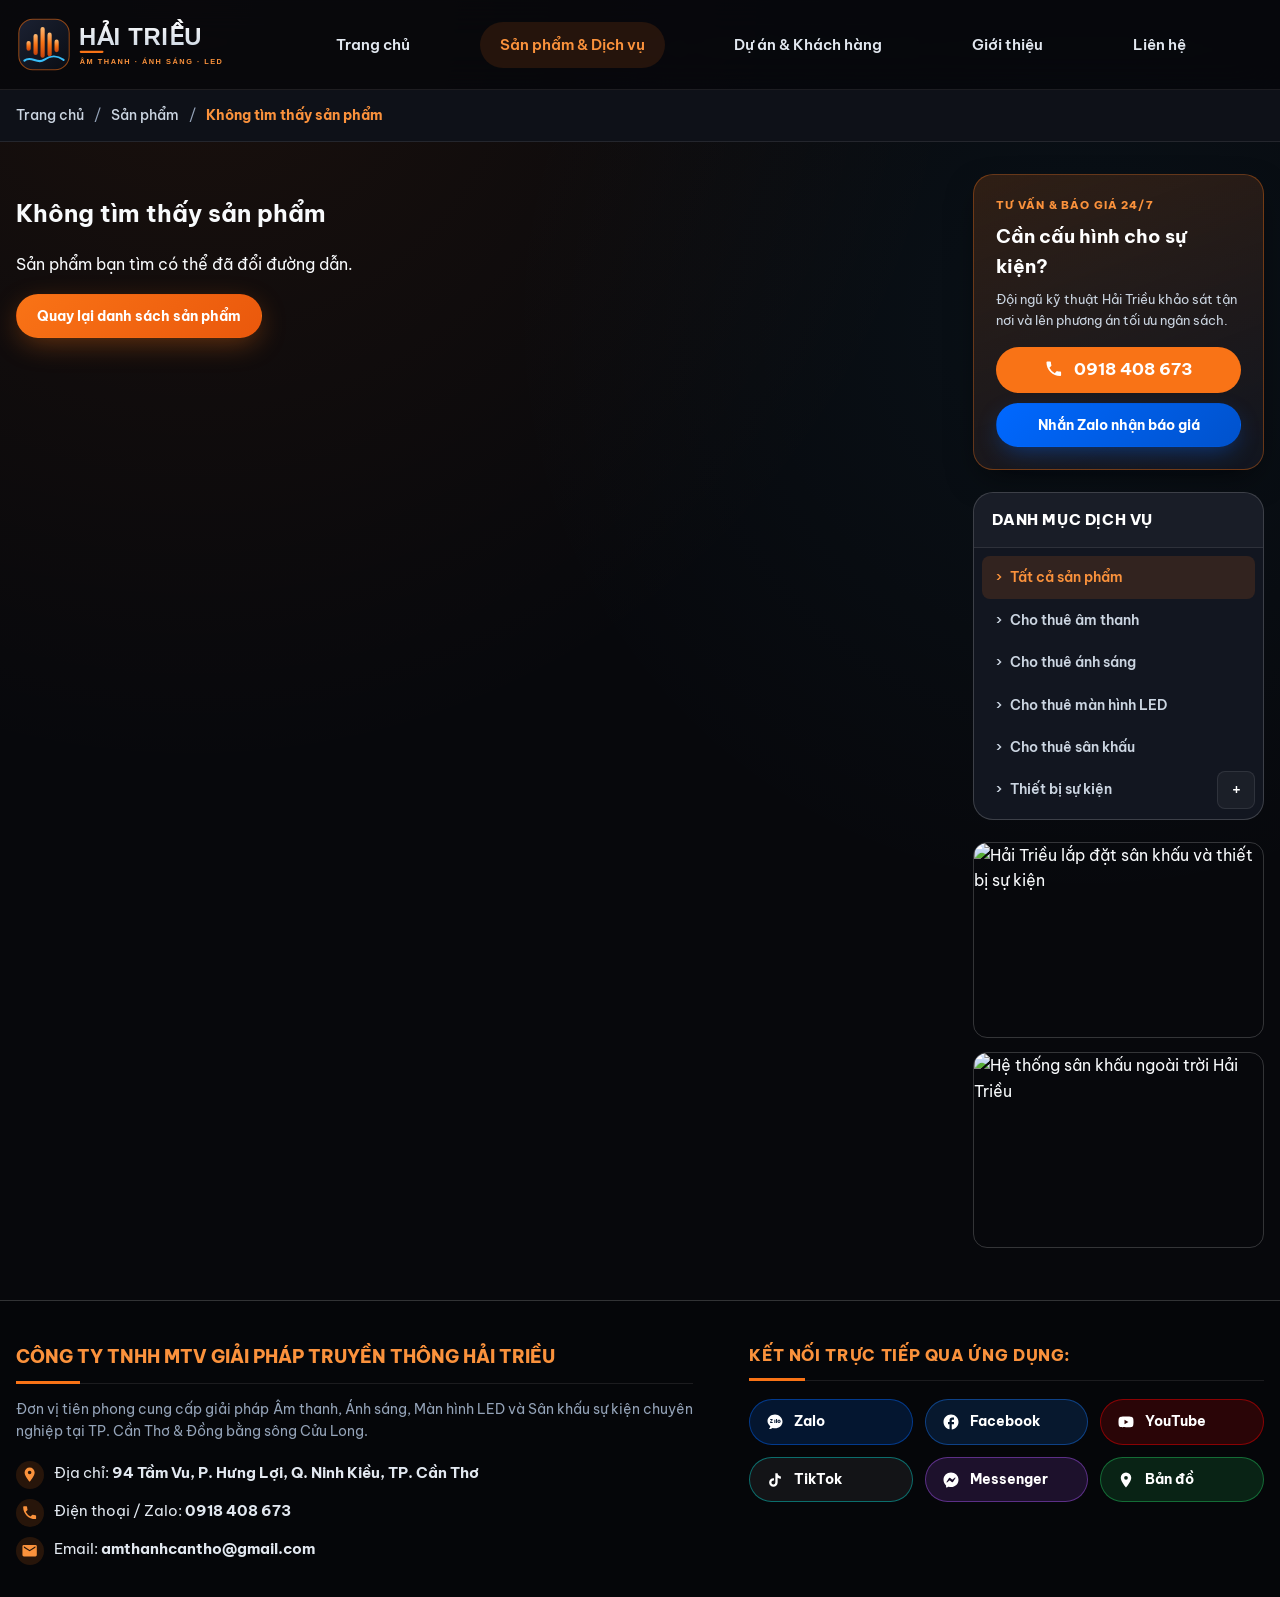
==== commit 4a8670b0: "can deu chu" ====
--- a/chi-tiet-san-pham.html
+++ b/chi-tiet-san-pham.html
@@ -8,7 +8,7 @@
   <link rel="preconnect" href="https://fonts.googleapis.com">
   <link rel="preconnect" href="https://fonts.gstatic.com" crossorigin>
   <link href="https://fonts.googleapis.com/css2?family=Be+Vietnam+Pro:wght@400;500;600;700;800&display=swap" rel="stylesheet">
-  <link rel="stylesheet" href="assets/css/styles.css">
+  <link rel="stylesheet" href="assets/css/styles.css?v=20261110">
 </head>
 <body class="subpage" data-page="product-detail">
   <header class="site-header">
--- a/assets/css/styles.css
+++ b/assets/css/styles.css
@@ -34,11 +34,13 @@
 html {
   scroll-behavior: smooth;
   scroll-padding-top: calc(var(--header-height) + 20px);
+  overflow-x: clip;
 }
 
 body {
   margin: 0;
   padding-top: var(--header-height);
+  overflow-x: clip;
   background: var(--color-background);
   background-image:
     radial-gradient(circle at 15% 0%, rgba(249, 115, 22, 0.08), transparent 40%),
@@ -325,7 +327,9 @@
 }
 
 .primary-menu.is-open {
-  max-height: 760px;
+  max-height: calc(100dvh - var(--header-height));
+  overflow-y: auto;
+  overscroll-behavior: contain;
   border-bottom-width: 1px;
   opacity: 1;
   box-shadow: 0 20px 40px rgba(0, 0, 0, 0.7);
@@ -371,6 +375,12 @@
   color: #fff;
   font-size: 20px;
   cursor: pointer;
+  transition: transform 200ms ease, color 200ms ease;
+}
+
+.submenu-toggle[aria-expanded="true"] {
+  color: var(--color-accent-hover);
+  transform: rotate(180deg);
 }
 
 .products-submenu {
@@ -480,6 +490,14 @@
 
 .hero-content-wrap {
   padding-block: 40px;
+  padding-inline: 68px;
+}
+
+@media (max-width: 640px) {
+  .hero-content-wrap {
+    padding-inline: 8px;
+    padding-bottom: 64px;
+  }
 }
 
 .hero-caption {
@@ -550,22 +568,51 @@
 }
 
 .hero-arrow--previous {
-  left: 16px;
+  left: 18px;
 }
 
 .hero-arrow--next {
-  right: 16px;
+  right: 18px;
+}
+
+@media (max-width: 640px) {
+  .hero-arrow {
+    top: auto;
+    bottom: 14px;
+    width: 38px;
+    height: 38px;
+    font-size: 22px;
+    transform: none;
+  }
+
+  .hero-arrow--previous {
+    left: auto;
+    right: 64px;
+  }
+
+  .hero-arrow--next {
+    right: 18px;
+  }
 }
 
 .hero-dots {
   position: absolute;
   z-index: 3;
   right: 0;
-  bottom: 20px;
+  bottom: 42px;
   left: 0;
   display: flex;
   justify-content: center;
   gap: 8px;
+}
+
+@media (max-width: 640px) {
+  .hero-dots {
+    left: 16px;
+    right: auto;
+    bottom: 22px;
+    justify-content: flex-start;
+  }
 }
 
 .hero-dot {
@@ -647,11 +694,15 @@
   line-height: 1.25;
 }
 
-.intro-copy p {
+.intro-copy p,
+#company-description,
+#company-experience {
   margin: 0 0 14px;
   color: #cbd5e1;
   font-size: 15px;
-  line-height: 1.7;
+  line-height: 1.75;
+  text-align: justify !important;
+  text-justify: inter-word;
 }
 
 .intro-emphasis {
@@ -667,7 +718,9 @@
 }
 
 .intro-highlight-chip {
-  padding: 7px 14px;
+  flex: 1 1 auto;
+  text-align: center;
+  padding: 8px 14px;
   border-radius: var(--radius-pill);
   border: 1px solid var(--color-line-strong);
   background: var(--color-panel);
@@ -1104,7 +1157,9 @@
   margin: 0 0 18px;
   color: #cbd5e1;
   font-size: 14px;
-  line-height: 1.6;
+  line-height: 1.65;
+  text-align: justify;
+  text-justify: inter-word;
 }
 
 .package-card__list {
@@ -1122,6 +1177,7 @@
   gap: 10px;
   color: #e2e8f0;
   font-size: 14px;
+  text-align: justify;
 }
 
 .package-check {
@@ -1282,12 +1338,14 @@
   color: var(--color-muted);
   font-size: 14px;
   max-width: 680px;
+  text-align: justify;
+  text-justify: inter-word;
 }
 
 .contact-list {
   display: grid;
   gap: 10px;
-  margin: 0 0 24px;
+  margin: 0;
   padding: 0;
   list-style: none;
   color: #e2e8f0;
@@ -1318,37 +1376,52 @@
 
 /* Dãy nút Icon Mạng Xã Hội & Ứng Dụng Hải Triều dưới chân trang */
 .footer-social-apps {
-  margin-top: 20px;
-  padding-top: 18px;
-  border-top: 1px solid var(--color-line);
+  margin-top: 0;
+  padding-top: 0;
+  border-top: none;
 }
 
 .footer-social-apps__title {
+  position: relative;
   display: block;
-  margin-bottom: 12px;
-  color: #cbd5e1;
-  font-size: 13px;
-  font-weight: 700;
+  margin: 0 0 18px;
+  padding-bottom: 14px;
+  border-bottom: 1px solid var(--color-line);
+  color: var(--color-accent-hover);
+  font-size: clamp(16px, 1.25vw, 20px);
+  font-weight: 800;
   text-transform: uppercase;
-  letter-spacing: 0.05em;
+  letter-spacing: 0.04em;
+  line-height: 1.3;
+}
+
+.footer-social-apps__title::after {
+  position: absolute;
+  bottom: -1px;
+  left: 0;
+  width: 56px;
+  height: 3px;
+  background: var(--color-accent);
+  content: "";
 }
 
 .social-app-icons {
-  display: flex;
-  flex-wrap: wrap;
-  gap: 10px;
+  display: grid;
+  grid-template-columns: repeat(auto-fill, minmax(136px, 1fr));
+  gap: 12px;
 }
 
 .social-app-btn {
   display: inline-flex;
   align-items: center;
-  gap: 8px;
-  padding: 9px 15px;
+  justify-content: flex-start;
+  gap: 10px;
+  padding: 11px 16px;
   border-radius: var(--radius-pill);
   border: 1px solid var(--color-line-strong);
   background: var(--color-panel);
   color: #fff;
-  font-size: 13px;
+  font-size: 13.5px;
   font-weight: 700;
   transition: transform 200ms ease, box-shadow 200ms ease, border-color 200ms ease, background 200ms ease;
 }
@@ -2114,6 +2187,9 @@
   margin: 0 0 20px;
   color: #cbd5e1;
   font-size: 15px;
+  line-height: 1.7;
+  text-align: justify;
+  text-justify: inter-word;
 }
 
 .product-detail__cta-group {
@@ -2169,6 +2245,13 @@
 .product-detail__information-body {
   padding: 24px;
   color: #cbd5e1;
+  text-align: justify;
+  text-justify: inter-word;
+}
+
+.product-detail__information-body p {
+  text-align: justify;
+  text-justify: inter-word;
 }
 
 .product-detail__information-body h3 {
@@ -2189,6 +2272,7 @@
   display: flex;
   align-items: flex-start;
   gap: 10px;
+  text-align: justify;
 }
 
 .detail-check {
@@ -2203,6 +2287,8 @@
   background: rgba(255, 255, 255, 0.03);
   color: #e2e8f0;
   font-size: 14px;
+  text-align: justify;
+  text-justify: inter-word;
 }
 
 .detail-note-box a {
@@ -2249,6 +2335,8 @@
   margin: 10px 0 0;
   color: var(--color-muted);
   font-size: 15px;
+  text-align: justify;
+  text-justify: inter-word;
 }
 
 .customer-list {
@@ -2323,6 +2411,9 @@
   margin: 0 0 14px;
   color: var(--color-muted);
   font-size: 14px;
+  line-height: 1.65;
+  text-align: justify;
+  text-justify: inter-word;
 }
 
 .customer-row__action {
@@ -2353,6 +2444,9 @@
 .about-hero-card p {
   margin: 0 0 14px;
   color: #cbd5e1;
+  line-height: 1.75;
+  text-align: justify;
+  text-justify: inter-word;
 }
 
 .about-hero-card strong {
@@ -2432,6 +2526,9 @@
 .about-value-card p {
   margin: 0;
   color: #cbd5e1;
+  line-height: 1.75;
+  text-align: justify;
+  text-justify: inter-word;
 }
 
 /* Trang Liên hệ */
@@ -2452,6 +2549,9 @@
 .contact-lead {
   margin: 0 0 22px;
   color: var(--color-muted);
+  line-height: 1.7;
+  text-align: justify;
+  text-justify: inter-word;
 }
 
 .contact-cards-grid {
@@ -2920,17 +3020,447 @@
   }
 
   .footer-inner {
+    grid-template-columns: minmax(0, 1.25fr) minmax(340px, 0.95fr);
+    align-items: start;
+    gap: 56px;
+  }
+}
+
+@media (max-width: 1023px) {
+  .sidebar-photos {
+    display: none;
+  }
+
+  .nav-link.is-current {
+    background: rgba(249, 115, 22, 0.12);
+    border-left: 3px solid var(--color-accent);
+  }
+}
+
+@media (max-width: 760px) {
+  .lightbox-modal__content {
+    flex-direction: column;
+  }
+
+  .lightbox-modal__close {
+    top: -44px;
+    right: 0;
+  }
+
+  .lightbox-modal__nav {
+    top: auto;
+    bottom: -52px;
+    transform: none;
+    width: 40px;
+    height: 40px;
+    font-size: 24px;
+  }
+
+  .lightbox-modal__nav--prev {
+    left: calc(50% - 48px);
+  }
+
+  .lightbox-modal__nav--next {
+    right: calc(50% - 48px);
+  }
+
+  .product-detail__related .product-card {
+    flex-basis: calc((100% - 14px) / 2);
+  }
+}
+
+/* Tối ưu toàn diện giao diện trên màn hình Điện thoại (<= 640px) */
+@media (max-width: 640px) {
+  :root {
+    --header-height: 68px;
+  }
+
+  .page-width {
+    width: calc(100% - 24px);
+  }
+
+  .brand {
+    width: 164px;
+    height: 48px;
+  }
+
+  /* Hero Banner co giãn linh hoạt trên điện thoại, không bị cắt chữ hay đè nút */
+  .hero {
+    height: auto;
+    min-height: 430px;
+    display: flex;
+    align-items: stretch;
+  }
+
+  .hero-overlay {
+    position: relative;
+    width: 100%;
+    align-items: flex-end;
+    background:
+      linear-gradient(180deg, rgba(7, 8, 12, 0.45) 0%, rgba(7, 8, 12, 0.84) 55%, rgba(7, 8, 12, 0.95) 100%);
+  }
+
+  .hero-content-wrap {
+    padding: 32px 4px 68px;
+  }
+
+  .hero-badge {
+    margin-bottom: 10px;
+    padding: 5px 11px;
+    font-size: 11px;
+    letter-spacing: 0.03em;
+    line-height: 1.35;
+  }
+
+  .hero-title {
+    margin-bottom: 10px;
+    font-size: clamp(22px, 6.2vw, 30px);
+    line-height: 1.22;
+  }
+
+  .hero-subtitle {
+    margin-bottom: 18px;
+    font-size: 14px;
+    line-height: 1.55;
+  }
+
+  .hero-cta-group {
+    display: grid;
+    grid-template-columns: 1fr;
+    gap: 10px;
+  }
+
+  .hero-cta-group .button--lg {
+    width: 100%;
+    min-height: 44px;
+    padding: 10px 18px;
+    font-size: 14px;
+  }
+
+  /* Tách biệt thanh thống kê khỏi nút điều hướng Hero trên điện thoại */
+  .stats-ribbon {
+    margin-top: 16px;
+    margin-bottom: 28px;
+  }
+
+  .stats-grid {
+    gap: 10px;
+    padding: 14px;
+  }
+
+  .stat-item {
+    padding: 8px 10px;
+  }
+
+  .stat-number {
+    font-size: 22px;
+  }
+
+  .stat-label {
+    font-size: 12px;
+  }
+
+  /* Khối giới thiệu trên trang chủ */
+  .intro-section {
+    gap: 22px;
+    padding-block: 10px 32px;
+  }
+
+  .intro-highlights {
+    gap: 8px;
+    margin: 14px 0 18px;
+  }
+
+  .intro-highlight-chip {
+    padding: 6px 12px;
+    font-size: 12px;
+  }
+
+  .intro-actions {
+    flex-direction: column;
+    align-items: stretch;
+    gap: 12px;
+  }
+
+  .intro-actions .button {
+    width: 100%;
+  }
+
+  .intro-hotline-btn {
+    align-items: center;
+    text-align: center;
+    border-left: 1px solid rgba(249, 115, 22, 0.35);
+    border-radius: var(--radius-md);
+    padding: 10px 16px;
+  }
+
+  .intro-photo__badge {
+    left: 10px;
+    right: 10px;
+    bottom: 10px;
+    padding: 10px 12px;
+  }
+
+  .intro-photo__badge strong {
+    font-size: 14px;
+  }
+
+  .intro-photo__badge span {
+    font-size: 12px;
+  }
+
+  /* Tiêu đề các mục trên mobile */
+  .section-heading--modern {
+    align-items: center;
+    gap: 10px;
+  }
+
+  .section-heading h2 {
+    font-size: 18px;
+    line-height: 1.3;
+  }
+
+  .section-subtitle {
+    font-size: 13px;
+  }
+
+  .section-more-link {
+    padding: 6px 12px;
+    font-size: 12px;
+  }
+
+  .circle-control {
+    width: 36px;
+    height: 36px;
+    font-size: 20px;
+  }
+
+  /* Lưới sản phẩm 2 cột gọn đẹp trên điện thoại (>= 350px) */
+  .product-grid,
+  .archive-grid {
+    grid-template-columns: repeat(2, minmax(0, 1fr));
+    gap: 12px;
+  }
+
+  .product-card__badge {
+    top: 7px;
+    left: 7px;
+    padding: 3px 8px;
+    font-size: 10px;
+  }
+
+  .product-card__body {
+    padding: 10px 10px 12px;
+  }
+
+  .product-card__title,
+  .archive-card__link h2 {
+    font-size: 13px;
+    line-height: 1.35;
+    display: -webkit-box;
+    -webkit-line-clamp: 2;
+    -webkit-box-orient: vertical;
+    overflow: hidden;
+  }
+
+  .product-card__title {
+    margin-bottom: 8px;
+  }
+
+  .archive-card__link h2 {
+    padding: 10px 10px 0;
+    margin-bottom: 8px;
+  }
+
+  .product-card__footer {
+    padding-top: 8px;
+    gap: 4px;
+  }
+
+  .product-card__price,
+  .product-card__cta {
+    font-size: 11.5px;
+  }
+
+  .archive-card__footer {
+    margin: 0 10px 10px;
+    padding-top: 8px;
+    gap: 4px;
+  }
+
+  .archive-card__footer p {
+    font-size: 11.5px;
+  }
+
+  .archive-card__zalo {
+    padding: 3px 8px;
+    font-size: 11px;
+  }
+
+  /* Thẻ gói sự kiện Combo trên mobile */
+  .package-card {
+    padding: 20px 16px;
+  }
+
+  .package-card__top {
+    flex-wrap: wrap;
+  }
+
+  .package-card__title {
+    font-size: 18px;
+  }
+
+  .package-card__actions {
+    grid-template-columns: 1fr;
+  }
+
+  /* Thanh lọc trang Sản phẩm vuốt ngang 1 hàng mượt mà */
+  .catalog-toolbar {
+    padding: 14px;
+  }
+
+  .catalog-search-box {
+    flex-basis: 100%;
+    max-width: 100%;
+  }
+
+  .catalog-filter-bar {
+    flex-wrap: nowrap;
+    overflow-x: auto;
+    padding-bottom: 4px;
+    scrollbar-width: none;
+  }
+
+  .catalog-filter-bar::-webkit-scrollbar {
+    display: none;
+  }
+
+  .catalog-filter-pill {
+    flex: 0 0 auto;
+    white-space: nowrap;
+  }
+
+  /* Trang chi tiết sản phẩm trên điện thoại */
+  .subpage-layout {
+    gap: 24px;
+    padding-block: 20px 40px;
+  }
+
+  .product-detail__top {
+    padding: 14px;
+    gap: 18px;
+  }
+
+  .product-detail__image {
+    height: 240px;
+  }
+
+  .product-detail__thumbnail {
+    width: 86px;
+    height: 58px;
+    margin-top: 10px;
+  }
+
+  .product-detail__copy h1 {
+    font-size: 20px;
+  }
+
+  .product-detail__price-value {
+    font-size: 19px;
+  }
+
+  .product-detail__cta-group {
+    flex-direction: column;
+  }
+
+  .product-detail__cta-group .button {
+    width: 100%;
+  }
+
+  .product-detail__Perks {
+    grid-template-columns: 1fr;
+  }
+
+  .product-detail__information h2 {
+    padding: 14px 16px;
+    font-size: 15px;
+  }
+
+  .product-detail__information-body {
+    padding: 16px;
+  }
+
+  .product-detail__related .product-card {
+    flex: 0 0 calc(78% - 8px);
+  }
+
+  /* Trang Khách hàng, Giới thiệu & Liên hệ trên điện thoại */
+  .customer-row {
+    padding: 14px;
+    gap: 14px;
+  }
+
+  .customer-row h2 {
+    font-size: 16px;
+  }
+
+  .about-hero-card,
+  .about-value-card,
+  .contact-form-card {
+    padding: 18px 16px;
+  }
+
+  .about-page-gallery--grid {
+    grid-template-columns: repeat(2, minmax(0, 1fr));
+    gap: 10px;
+  }
+
+  .about-gallery-card figcaption {
+    padding: 8px 8px;
+    font-size: 11.5px;
+  }
+
+  .contact-map {
+    height: 250px;
+  }
+
+  .contact-form-actions {
+    flex-direction: column;
+  }
+
+  .contact-form-actions .button {
+    width: 100%;
+  }
+
+  /* Chân trang & Nút ứng dụng trên điện thoại */
+  .footer-inner {
+    gap: 28px;
+    padding-top: 32px;
+    padding-bottom: 28px;
+  }
+
+  .social-app-icons {
+    grid-template-columns: repeat(2, minmax(0, 1fr));
+    gap: 10px;
+  }
+
+  .social-app-btn {
+    padding: 10px 12px;
+    font-size: 13px;
+  }
+
+  .back-to-top {
+    right: 14px;
+    bottom: 16px;
+    width: 42px;
+    height: 42px;
+  }
+}
+
+@media (max-width: 359px) {
+  .product-grid,
+  .archive-grid,
+  .about-page-gallery--grid {
     grid-template-columns: minmax(0, 1fr);
-    align-items: start;
-    gap: 48px;
-  }
-}
-
-@media (max-width: 760px) {
-  .lightbox-modal__nav {
-    display: none;
-  }
-  .product-detail__related .product-card {
-    flex-basis: calc((100% - 16px) / 2);
-  }
-}
+  }
+}
